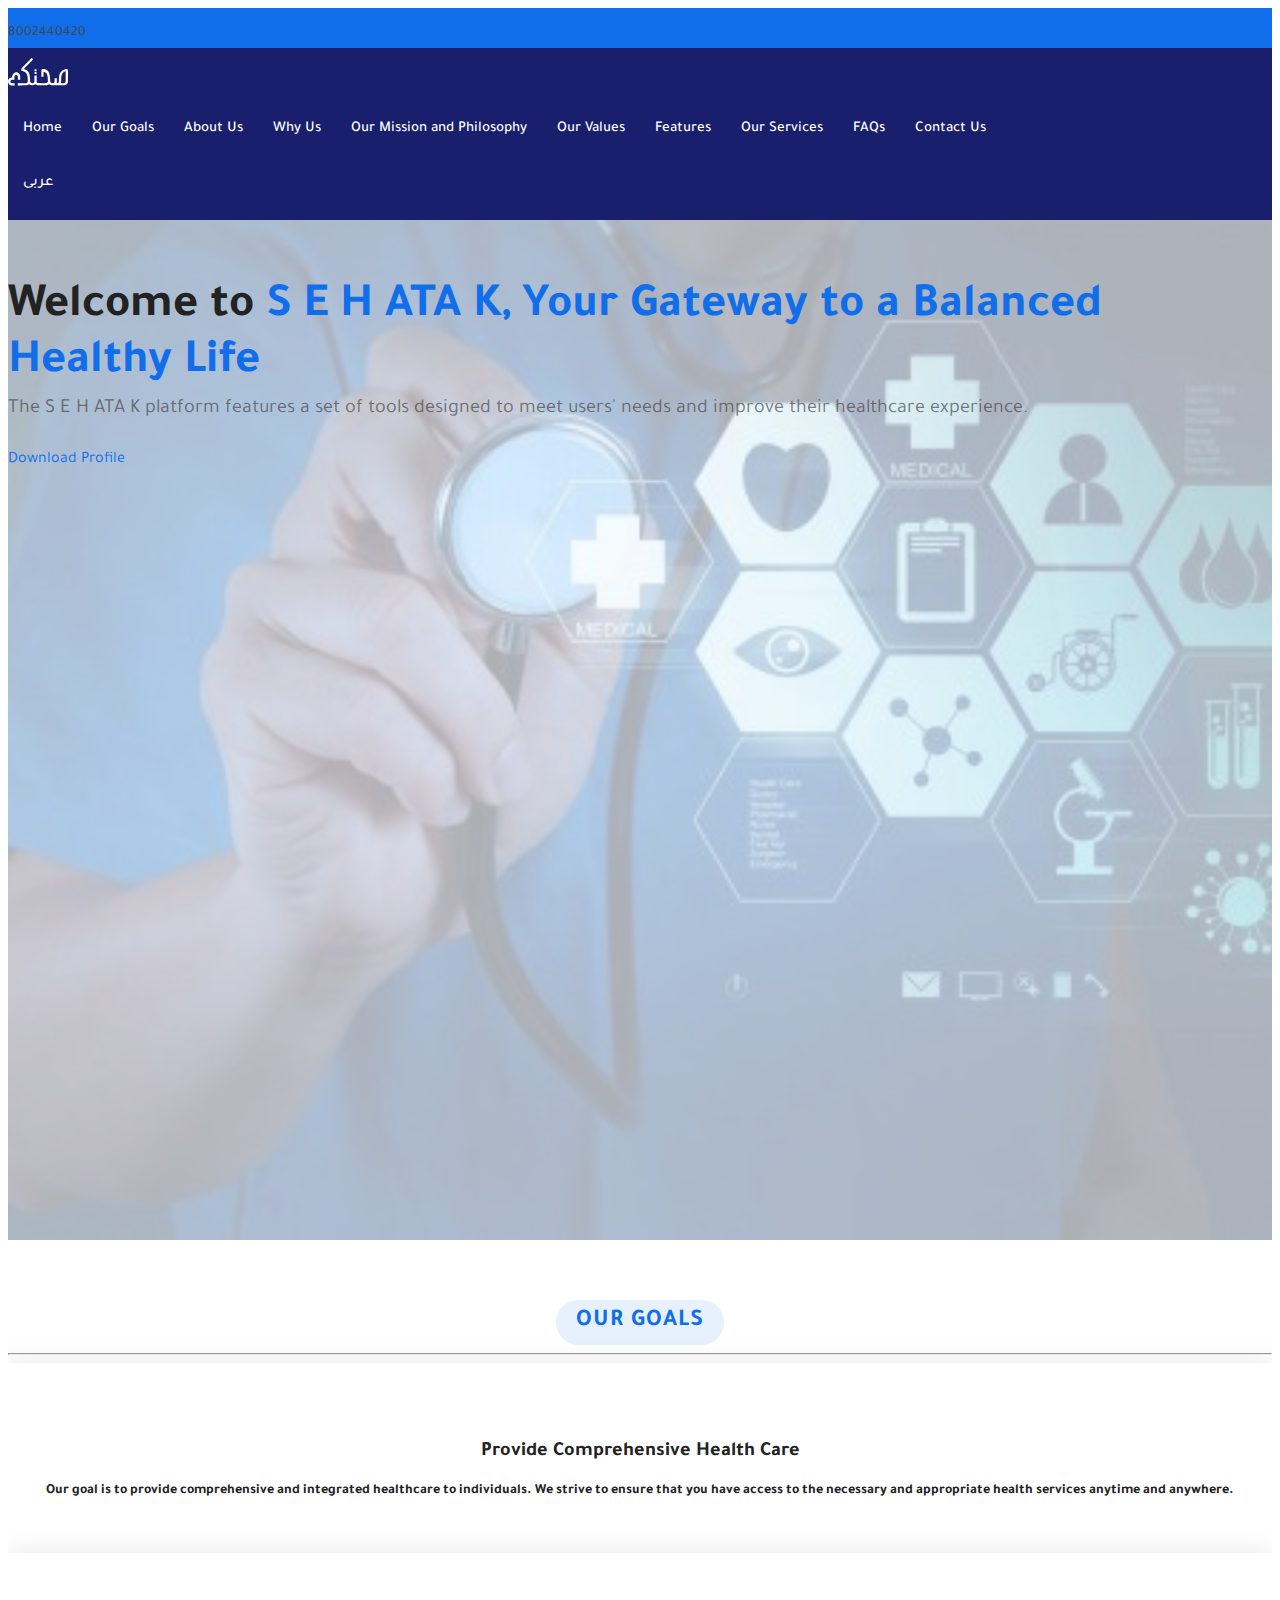
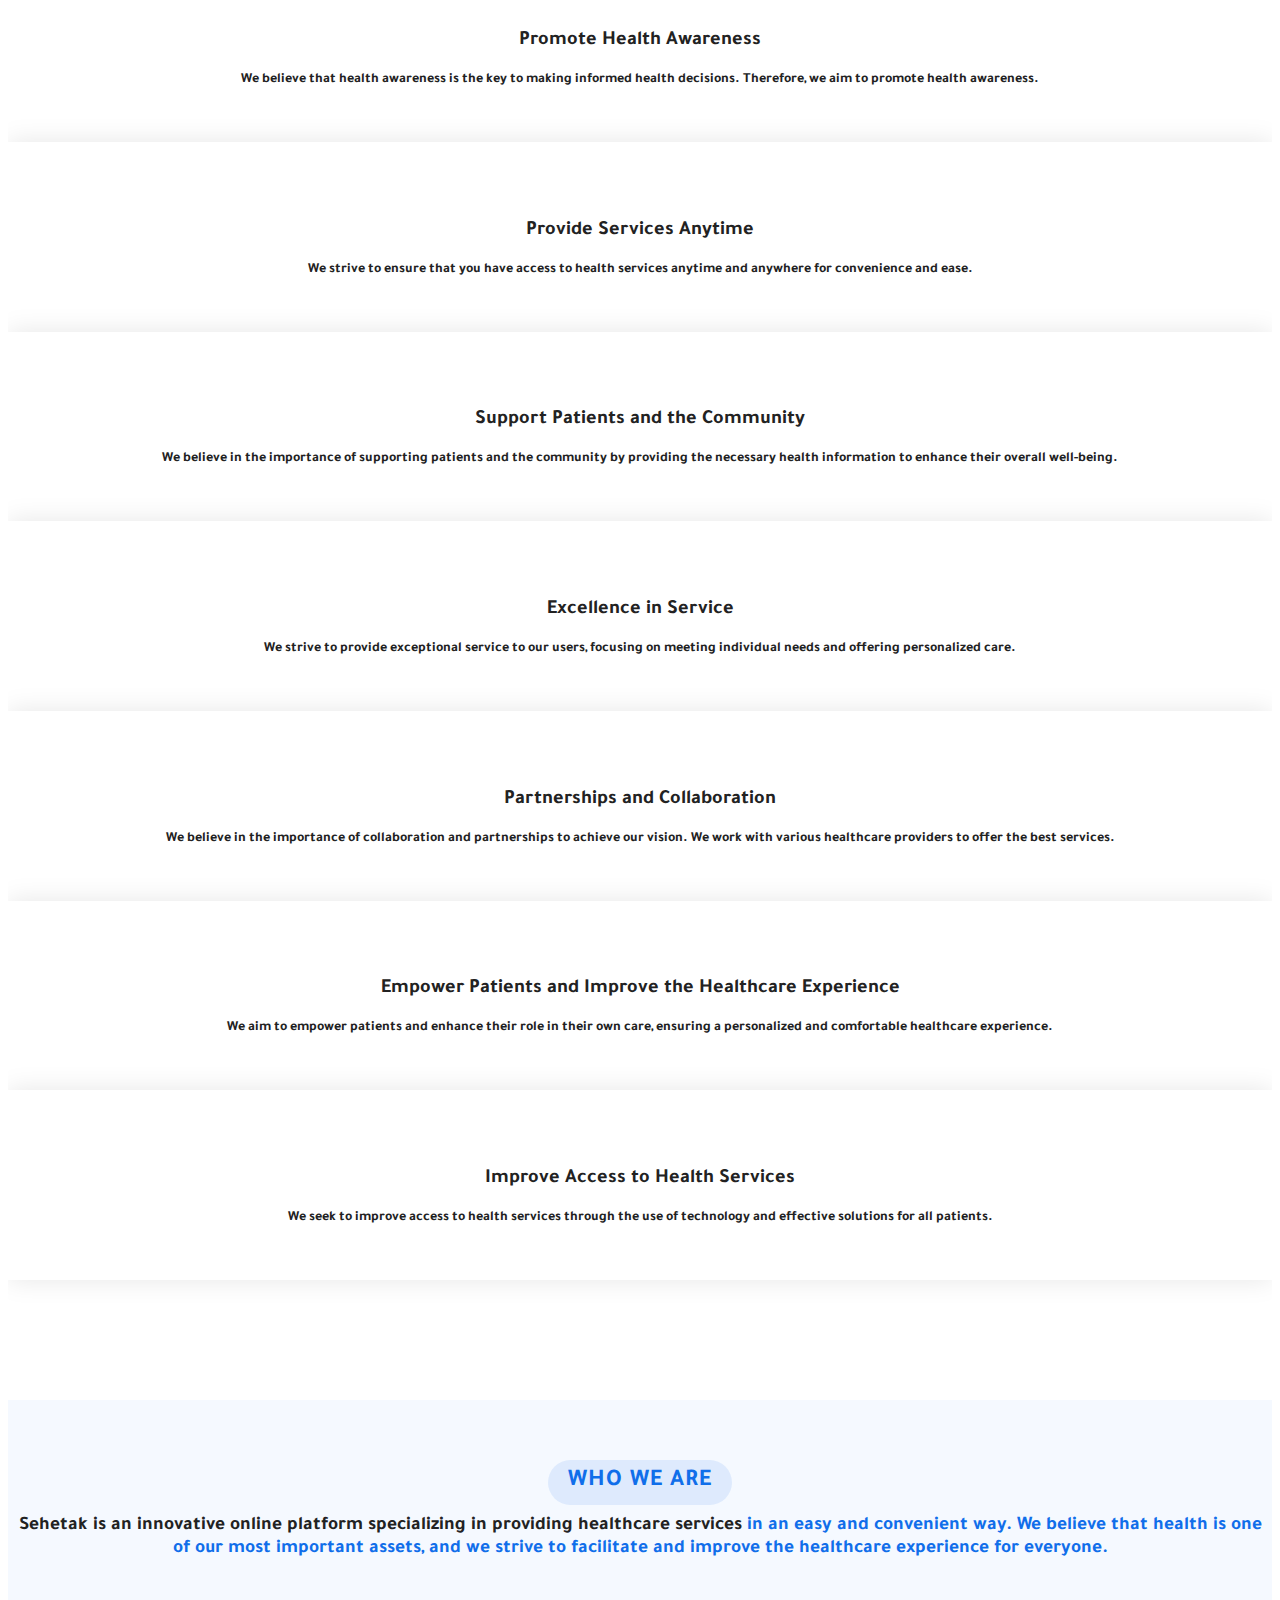
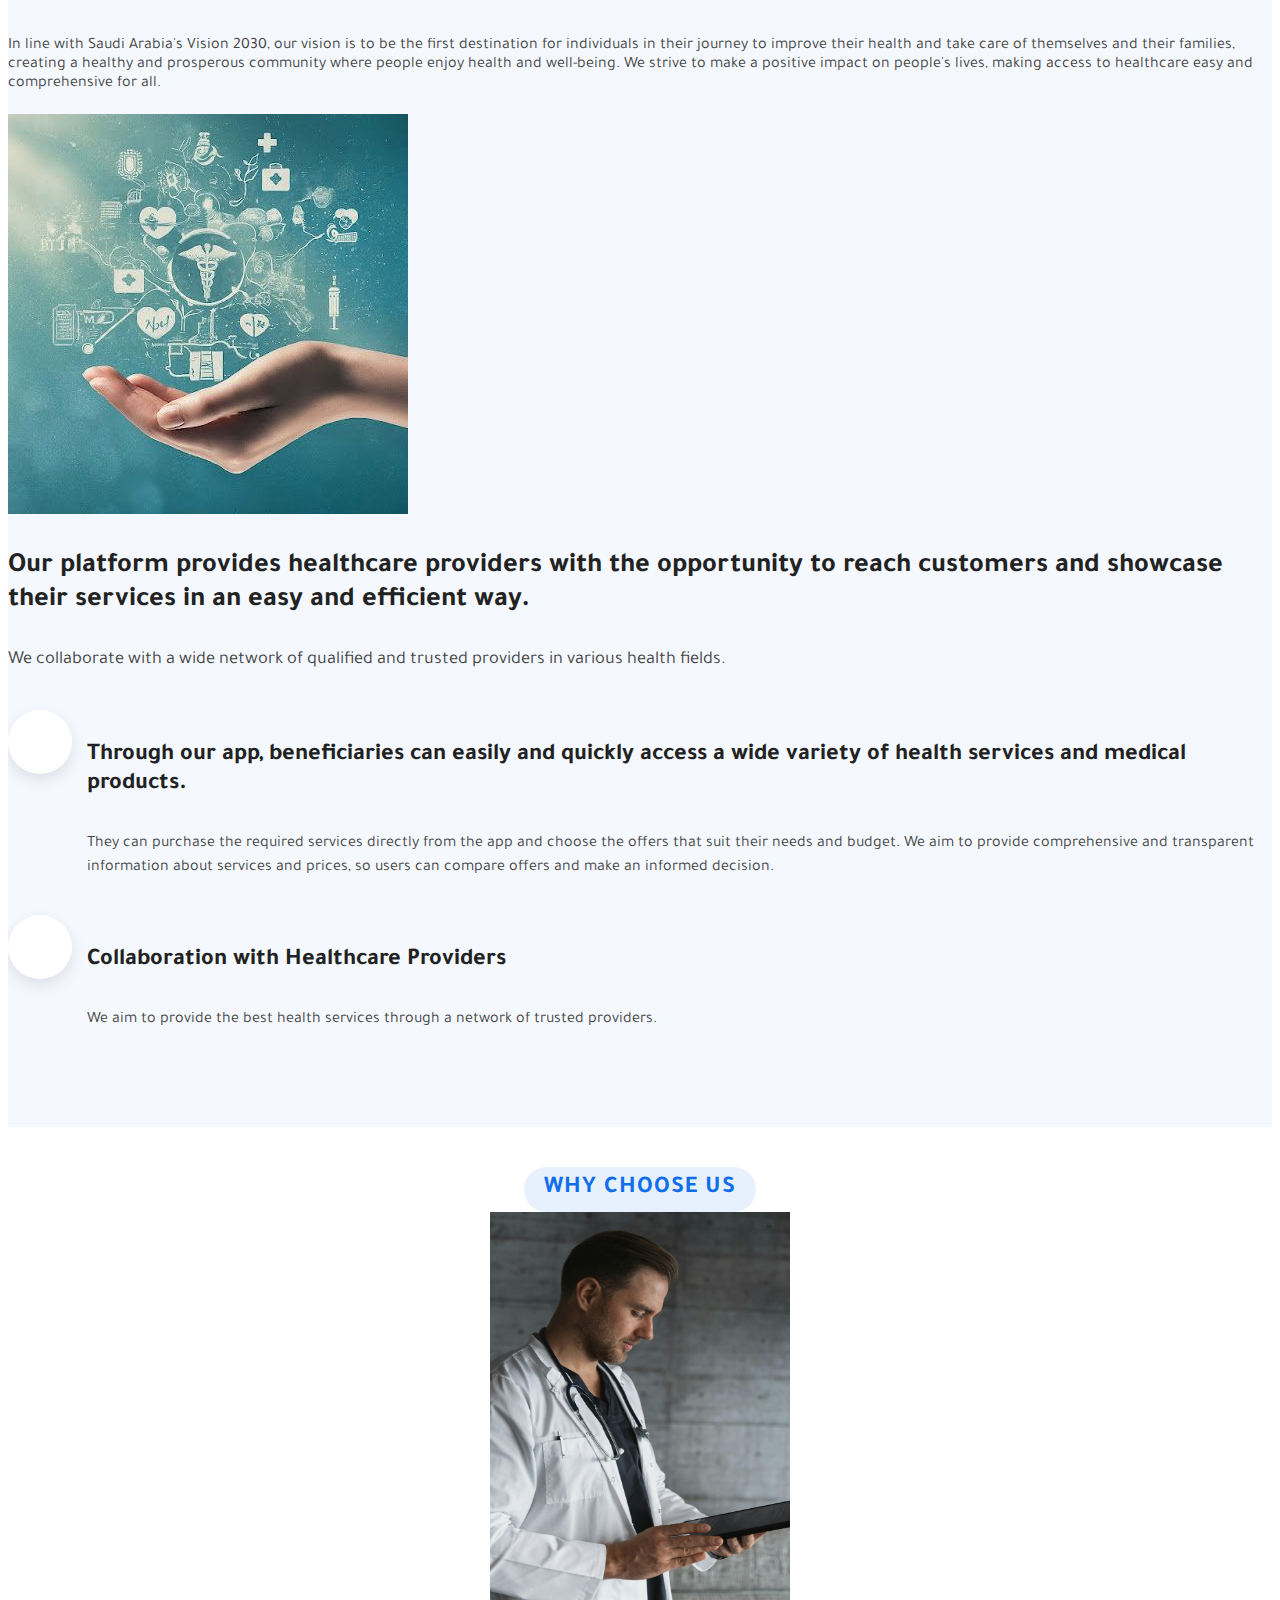
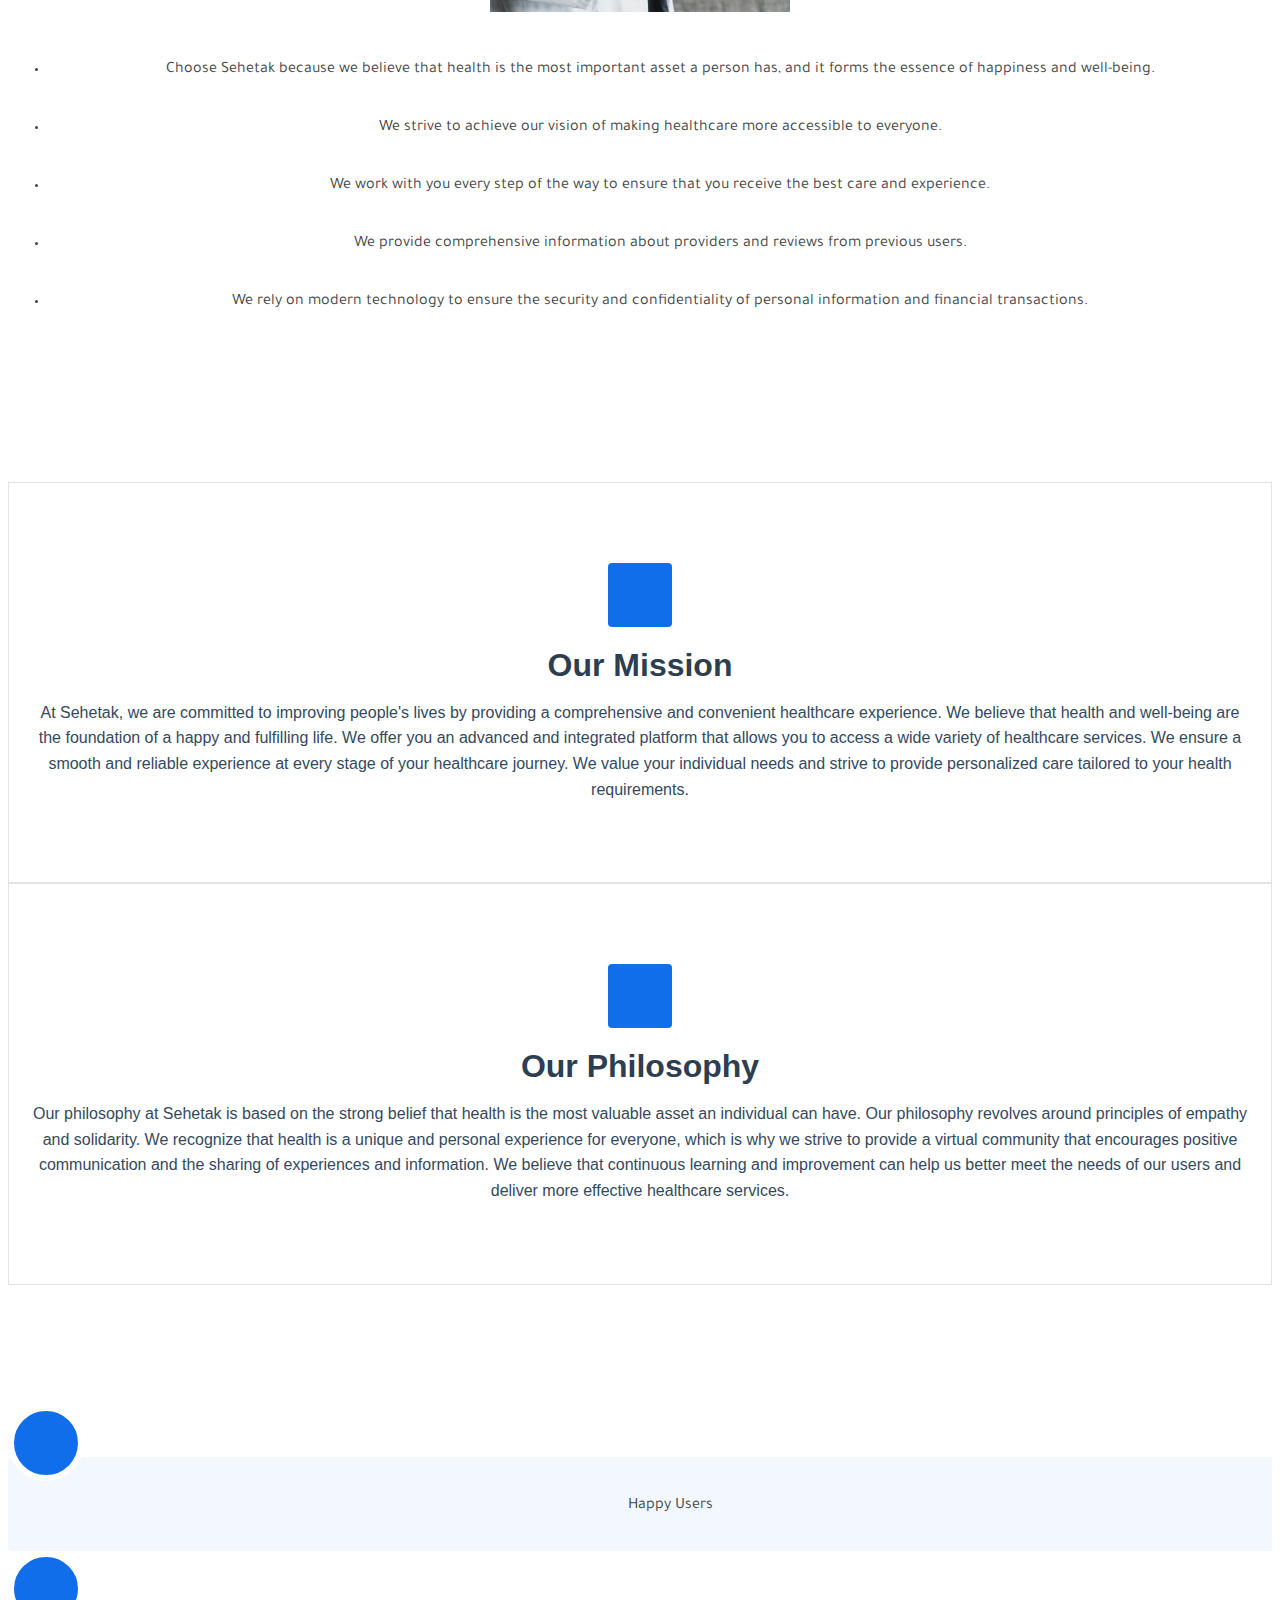
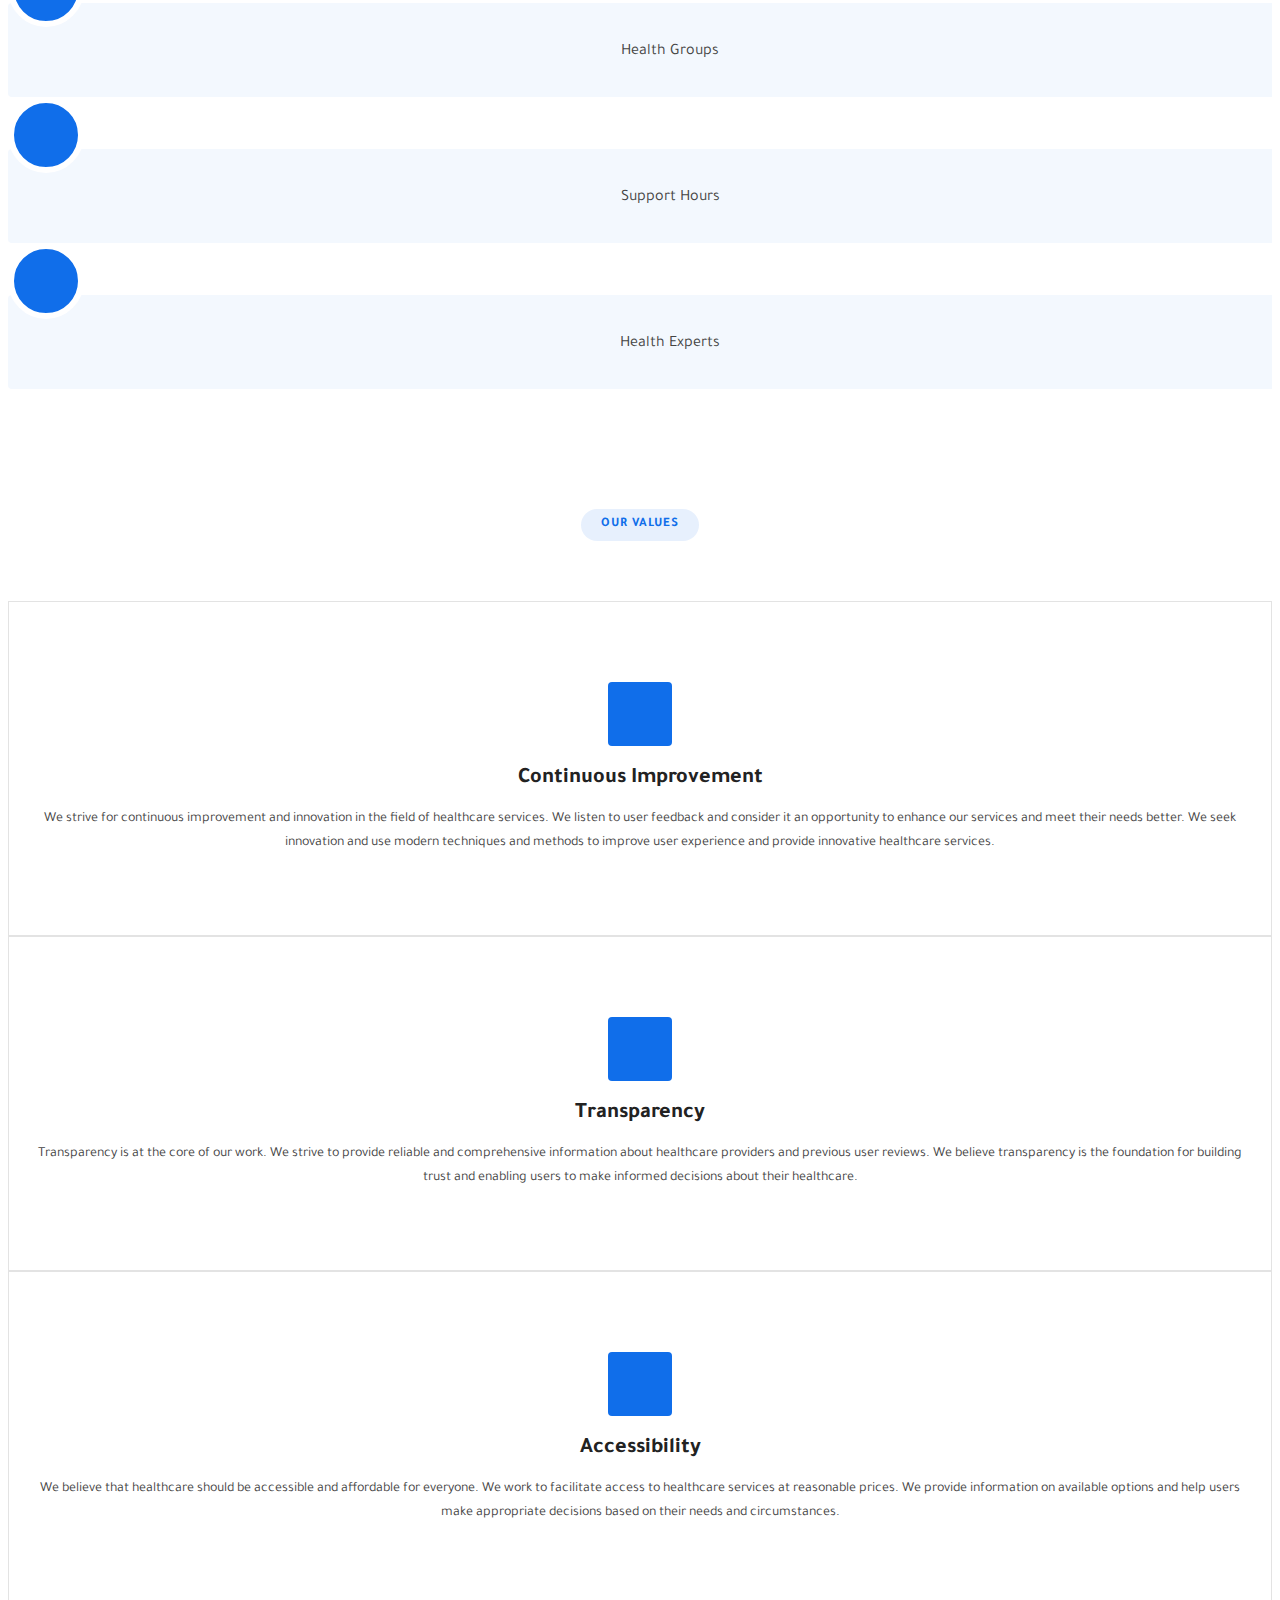
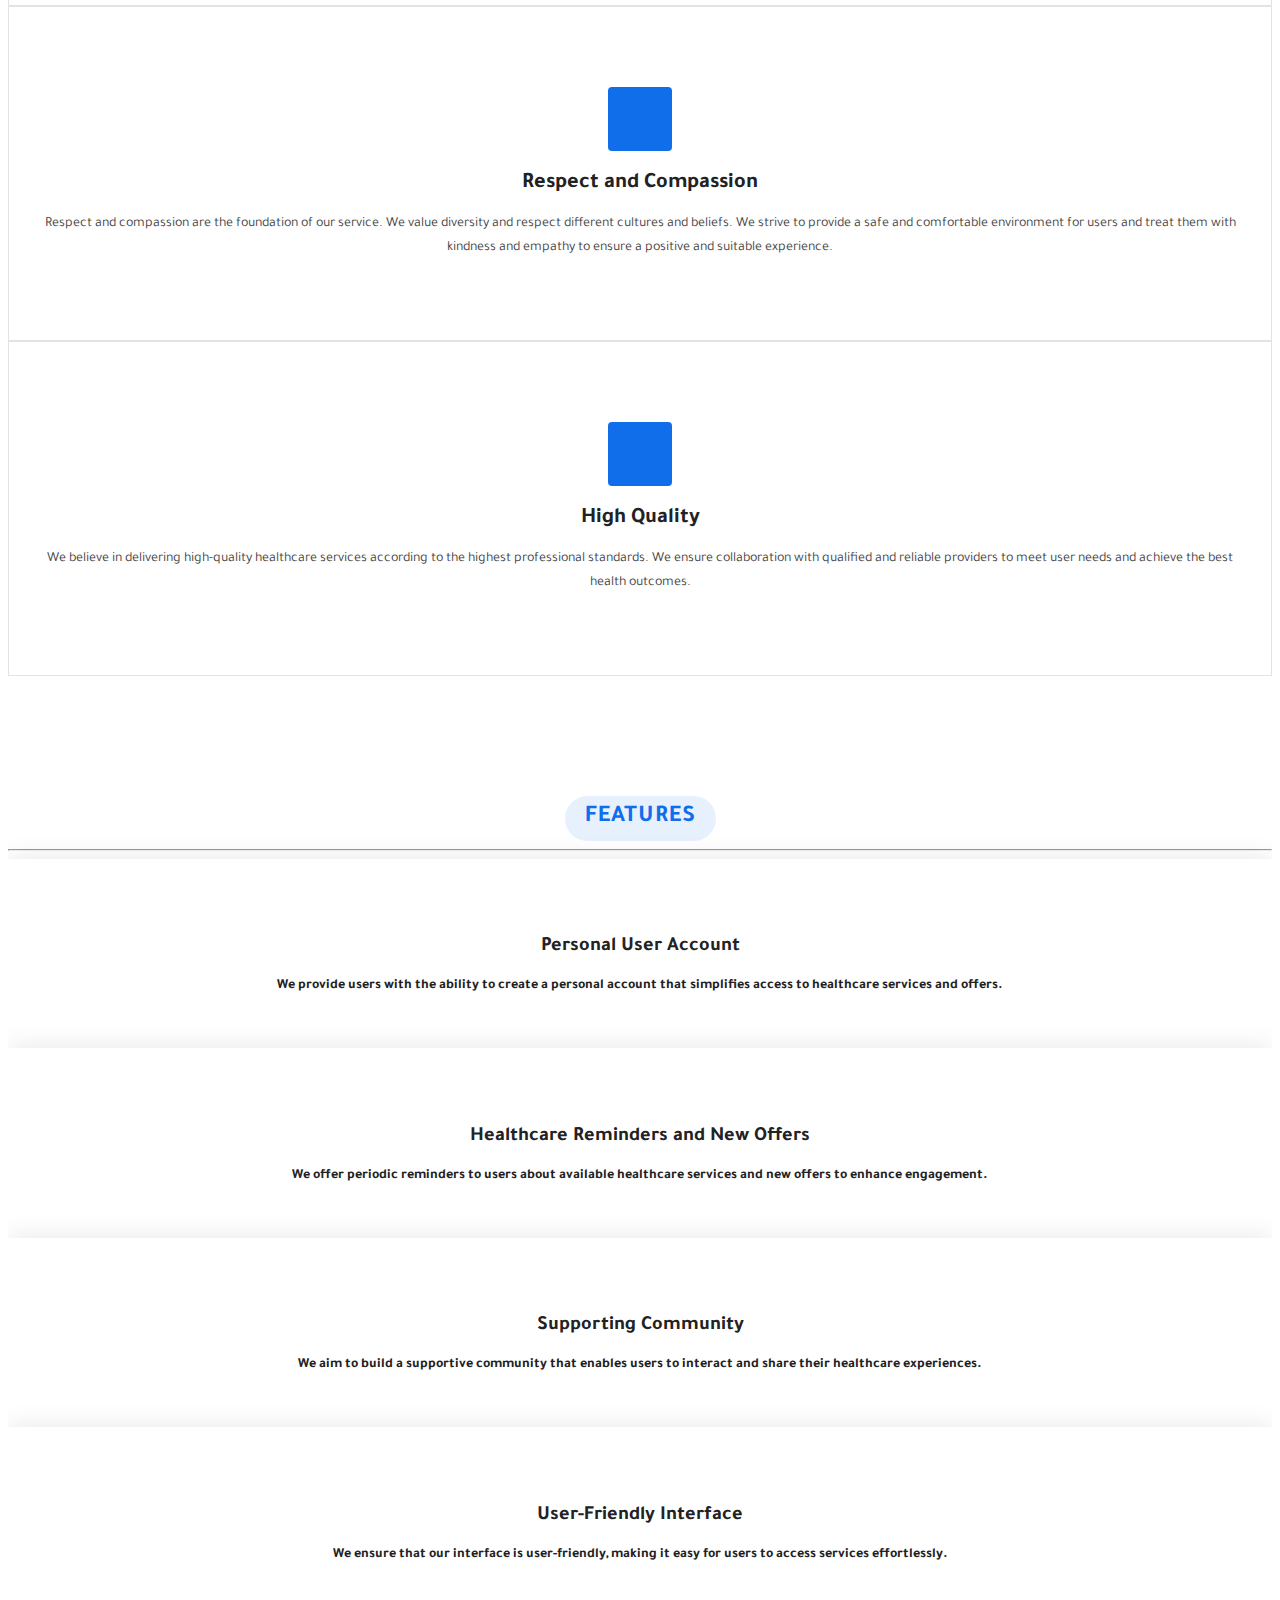
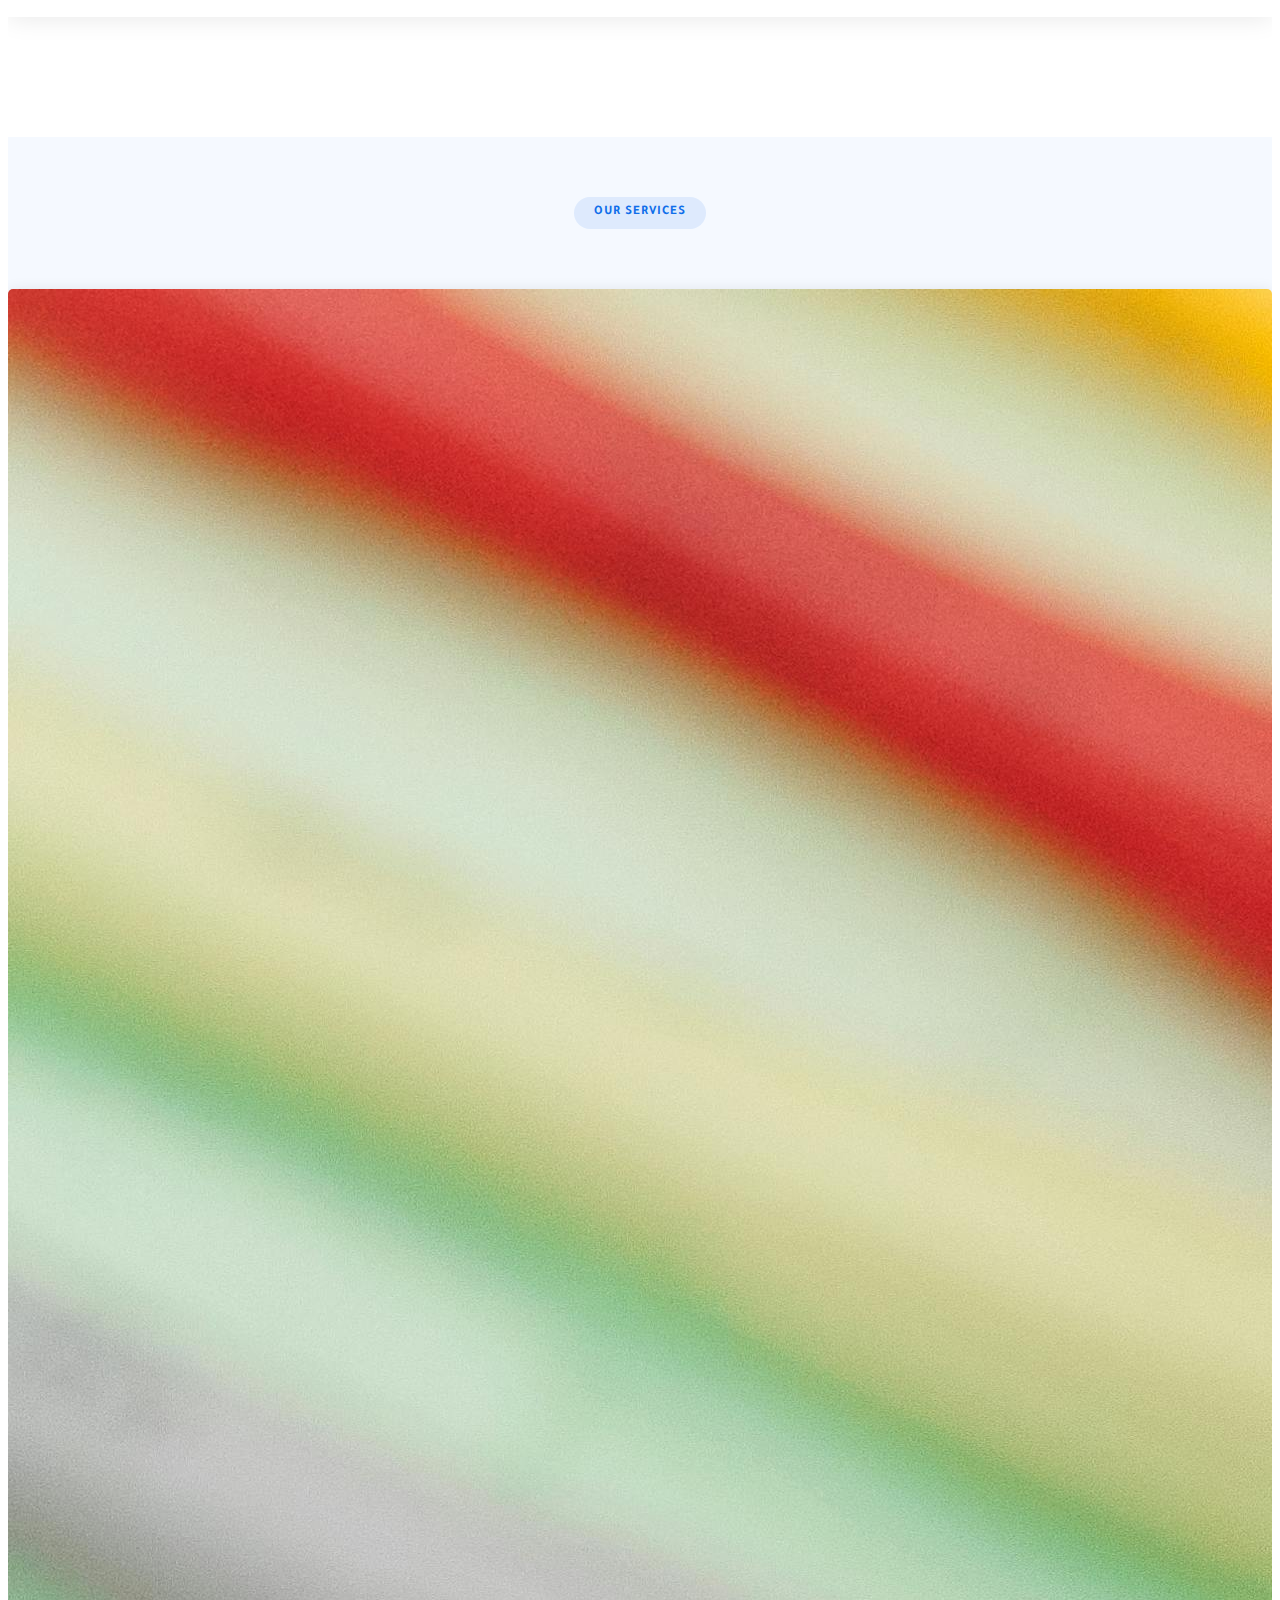
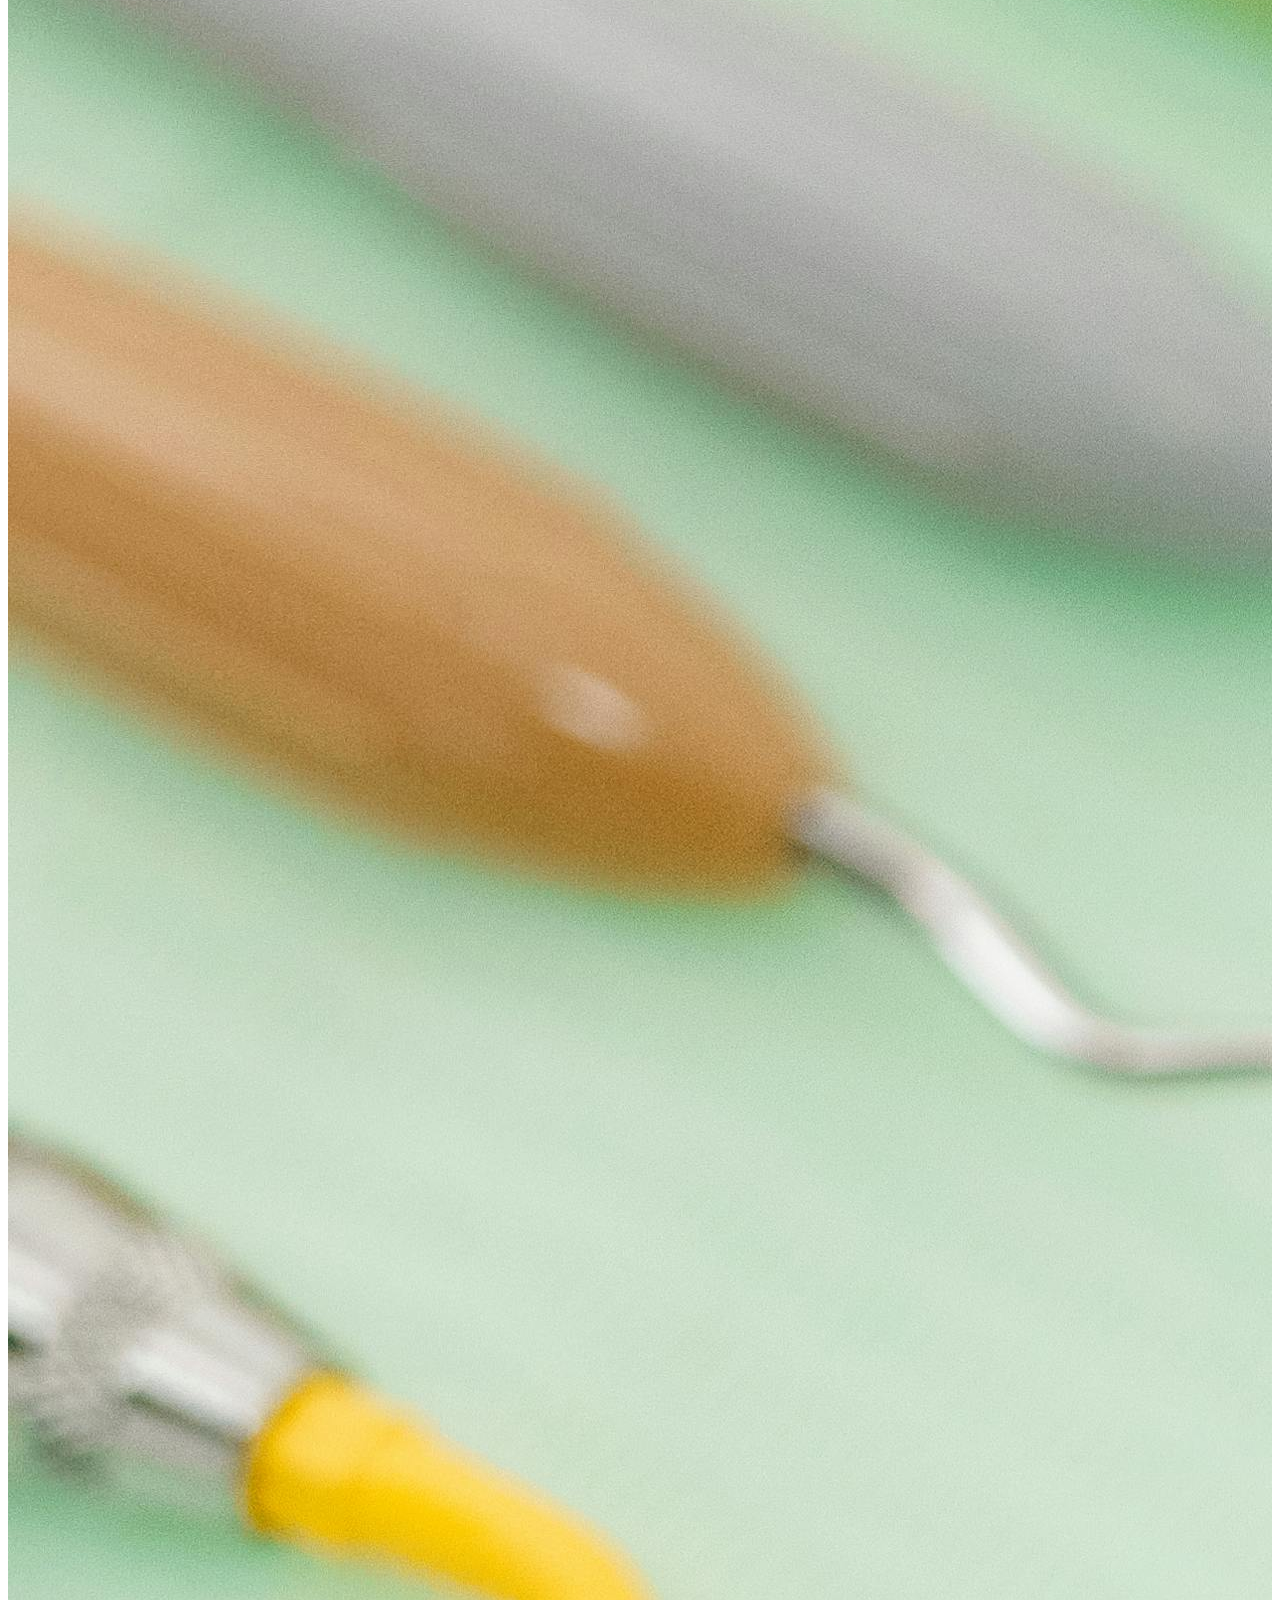
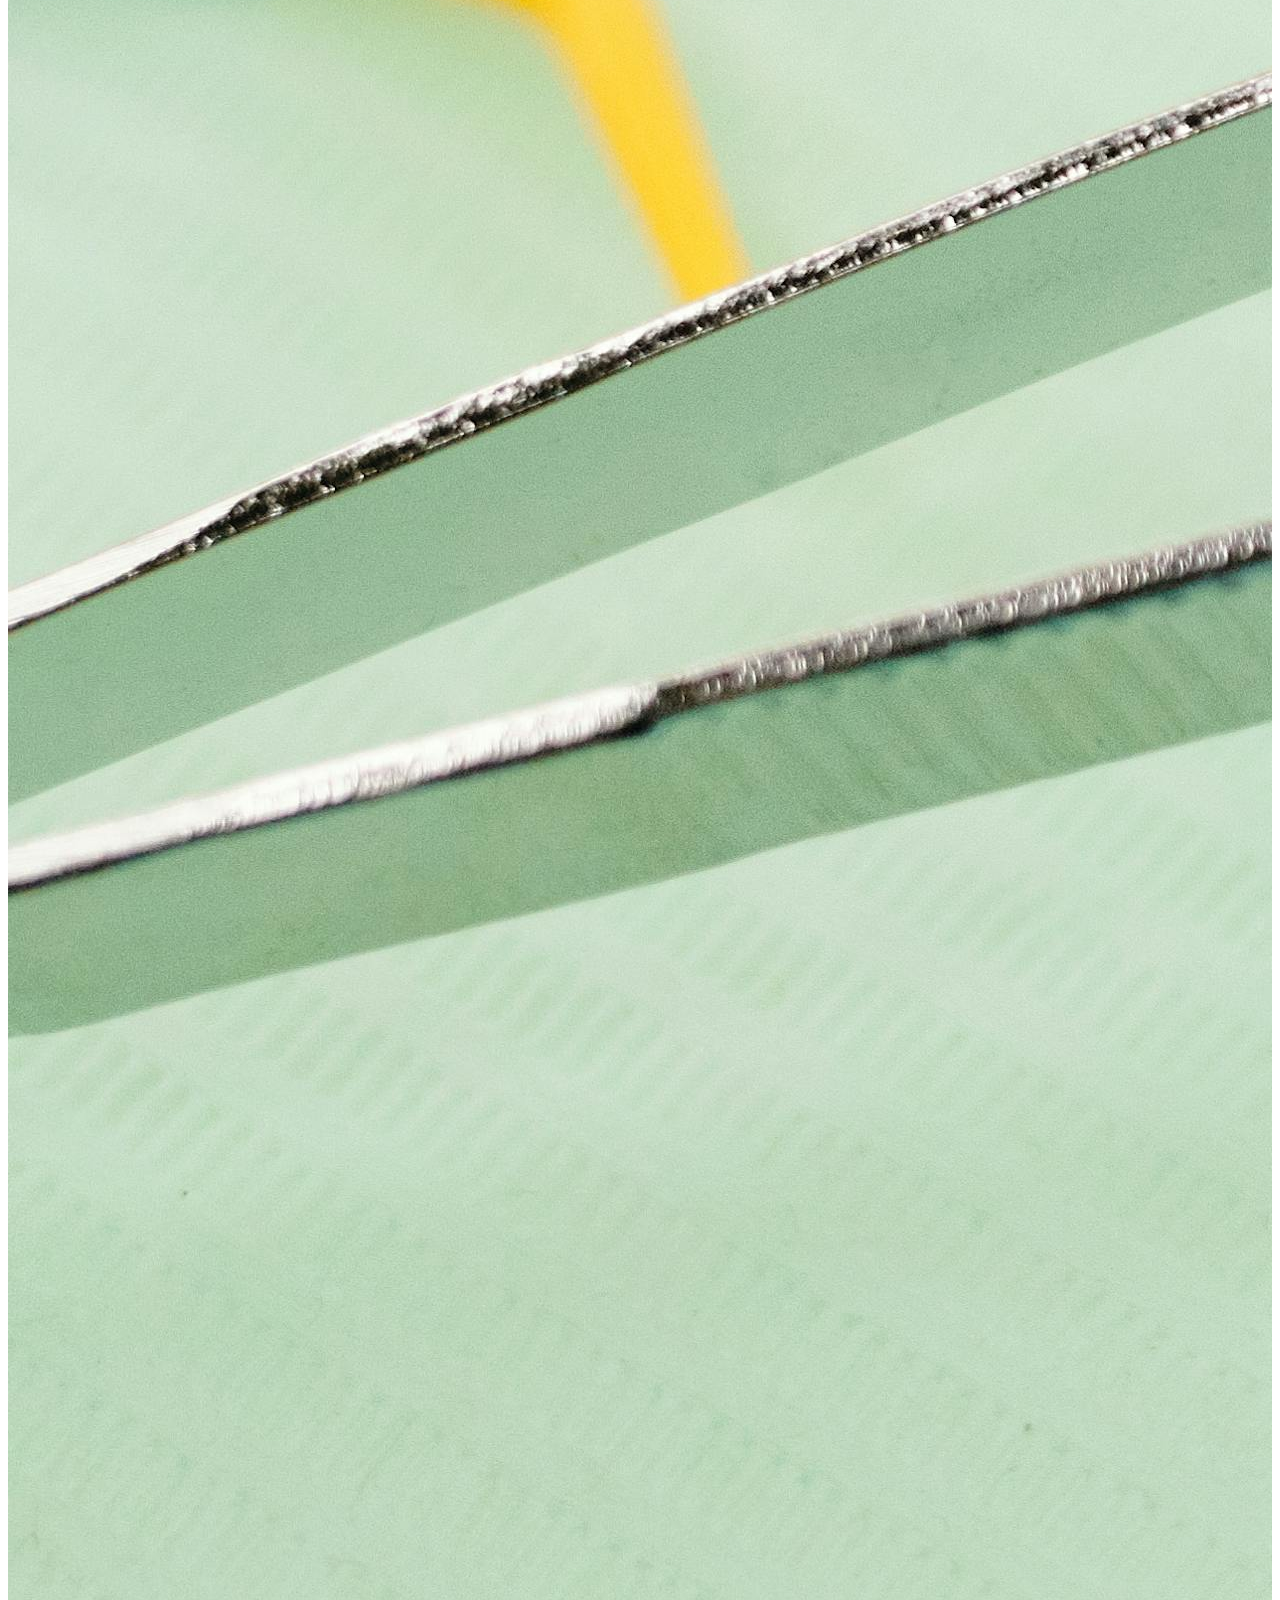
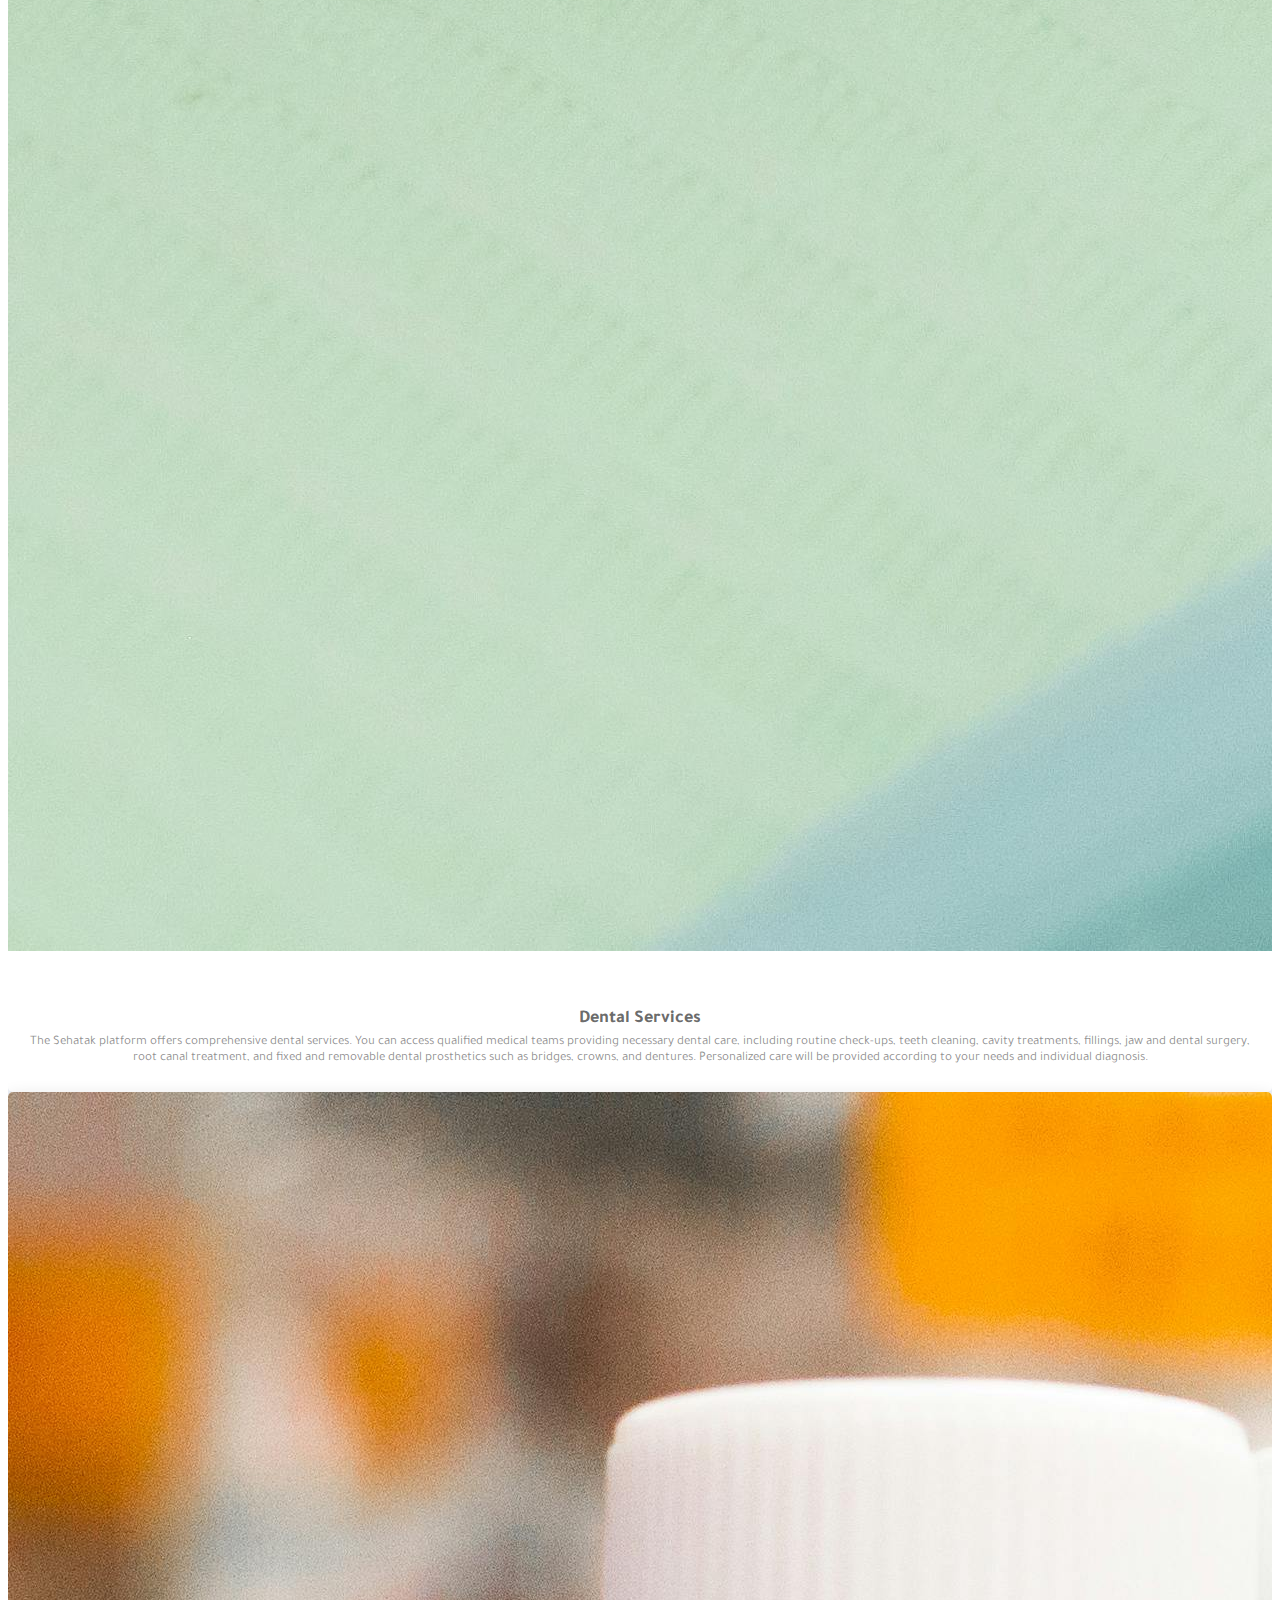
==== en.html @ bad1c636 "Add files via upload" ====
<!DOCTYPE html>
<html lang="ar" dir="rtl">
  <head>
    <meta charset="utf-8" />
    <meta content="width=device-width, initial-scale=1.0" name="viewport" />
    <title></title>
    <meta name="description" content />
    <meta name="keywords" content />

    <!-- Favicons -->
    <link href="faviconV2.png" rel="icon" />
    <link href="faviconV2.png" rel="apple-touch-icon" />

    <!-- Fonts -->
    <link rel="preconnect" href="https://fonts.googleapis.com" />
    <link rel="preconnect" href="https://fonts.gstatic.com" crossorigin />
    <link
      href="https://fonts.googleapis.com/css2?family=Tajawal:wght@200;300;400;500;700;800;900&display=swap"
      rel="stylesheet" />

    <!-- Vendor CSS Files -->
    <link
      href="assets/vendor/bootstrap/css/bootstrap.min.css"
      rel="stylesheet" />
    <link
      href="assets/vendor/bootstrap-icons/bootstrap-icons.css"
      rel="stylesheet" />
    <link href="assets/vendor/aos/aos.css" rel="stylesheet" />
    <link
      href="assets/vendor/glightbox/css/glightbox.min.css"
      rel="stylesheet" />
    <link href="assets/vendor/swiper/swiper-bundle.min.css" rel="stylesheet" />

    <!-- Main CSS File -->
    <link href="assets/css/main.css" rel="stylesheet" />
  </head>

  <body class="index-page" style="direction: ltr;">
    <header id="header" class="header sticky-top">
      <div class="topbar d-flex align-items-center">
        <div
          class="container d-flex justify-content-center justify-content-md-between">
          <div class="contact-info d-flex align-items-center">
            <div class="d-flex align-items-center justify-content-center ms-2 gap-1 text-light">
              <i class="bi bi-envelope d-flex align-items-center">
              </i>
              <a
              class="text-light mt-1"
              href="mailto:Info@sehatak.com.sa text-light">
              <!-- <span class="text-light" > -->

                Info@sehatak.com.sa
              <!-- </span> -->
            </a>
            </div>
            <div class="d-flex align-items-center ms-2 mt-1 gap-1 text-light">
              <i
                class="bi bi-phone">
              </i>

              <span>8002440420</span>
            </div>
          </div>
            <div class="social-links d-none d-md-flex align-items-center">
              <a
              href="https://x.com/Sehatak_Tohmna"
              class="twitter"
              target="_blank"><i class="bi bi-twitter-x"></i></a>
              <a
              href="https://www.tiktok.com/@sehatak_tohmna?is_from_webapp=1&sender_device=pc"
              class="tiktok"
              target="_blank"><i class="bi bi-tiktok"></i></a>
              <a
              href="https://www.instagram.com/sehatak_tohmna?utm_source=ig_web_button_share_sheet&igshid=ZDNlZDc0MzIxNw%3D%3D"
              class="instagram"
              target="_blank"><i class="bi bi-instagram"></i></a>
              <a
              href="https://www.linkedin.com/company/sehatak-tohmna/"
              class="linkedin"
              target="_blank"><i class="bi bi-linkedin"></i></a>
            </div>
        </div>
      </div>
      <!-- End Top Bar -->

      <div class="branding d-flex align-items-center">
        <div
          class="container position-relative d-flex align-items-center justify-content-between">
          <a href="index.html" class="logo d-flex align-items-center">
            <img src="Logo-1-1.svg" alt="Logo" class="logo-image" />
          </a>

          <div class="d-flex align-items-center gap-2">
            <nav id="navmenu" class="navmenu d-flex align-items-center">
              <ul>
                <li><a href="#hero" class="active">Home</a></li>
                <li><a href="#featured-services">Our Goals</a></li>
                <li><a href="#about">About Us</a></li>
                <li><a href="#about">Why Us</a></li>
                <li><a href="#mymsgs">Our Mission and Philosophy</a></li>
                <li><a href="#qymna">Our Values</a></li>
                <li><a href="#momyzat">Features</a></li>
                <li><a href="#team">Our Services</a></li>
                <li><a href="#faq">FAQs</a></li>
                <li><a href="#contact">Contact Us</a></li>
              </ul>
              <i class="mobile-nav-toggle d-xl-none bi bi-list text-light"></i>
              <a href="/" class="text-light">عربى</a>
            </nav>
          </div>
        </div>
      </div>
    </header>

    <main class="main">
      <!-- Hero Section -->
        <section id="hero" class="hero section light-background">
          <div class="container">
            <div class="row gy-4">
              <div
                class="col-lg-12 order-2 order-lg-1 d-flex align-items-center justify-content-center aos-init aos-animate"
                data-aos="zoom-out"
                style="height: 100vh">
                <div class="text-center">
                  <h1>
                    Welcome to <span>S E H ATA K, Your Gateway to a Balanced Healthy Life</span>
                  </h1>
                  <p class="mt-4">
                    The S E H ATA K platform features a set of tools designed to meet
                    users' needs and improve their healthcare experience.
                  </p>

                  <!-- Download Button -->
                  <a href="assets/files/profile.pdf" class="btn btn-primary mt-4" download>
                    Download Profile
                  </a>
                </div>
              </div>
            </div>
          </div>
        </section>


        <!-- Goals Section -->
        <section id="featured-services" class="featured-services section">
          <div class="container">
            <div class="row gy-4">
              <div class="container" data-aos="fade-up" data-aos-delay="100">
                <div class="container section-title row justify-content-center">
                  <h2 style="font-size: 1.5rem; font-weight: bold; text-align: center;">
                    Our Goals
                  </h2>
                  <hr />

                  <div class="row g-4 justify-content-center">
                    <!-- Existing Goals -->
                    <div class="col-xl-3 col-6">

                      <div class="service-item position-relative">
                        <div class="icon"><i class="bi bi-heart icon"></i></div>
                        <h4><a href="#" class="stretched-link">Provide Comprehensive Health Care</a></h4>
                        <p>
                          Our goal is to provide comprehensive and integrated healthcare to individuals. We strive to ensure that you have access to the necessary and appropriate health services anytime and anywhere.
                        </p>
                      </div>
                    </div>

                    <div class="col-xl-3 col-6">
                      <div class="service-item position-relative">
                        <div class="icon"><i class="bi bi-info-circle icon"></i></div>
                        <h4><a href="#" class="stretched-link">Promote Health Awareness</a></h4>
                        <p>
                          We believe that health awareness is the key to making informed health decisions. Therefore, we aim to promote health awareness.
                        </p>
                      </div>
                    </div>

                    <div class="col-xl-3 col-6">
                      <div class="service-item position-relative">
                        <div class="icon"><i class="bi bi-clock icon"></i></div>
                        <h4><a href="#" class="stretched-link">Provide Services Anytime</a></h4>
                        <p>
                          We strive to ensure that you have access to health services anytime and anywhere for convenience and ease.
                        </p>
                      </div>
                    </div>

                    <div class="col-xl-3 col-6">
                      <div class="service-item position-relative">
                        <div class="icon"><i class="bi bi-people icon"></i></div>
                        <h4><a href="#" class="stretched-link">Support Patients and the Community</a></h4>
                        <p>
                          We believe in the importance of supporting patients and the community by providing the necessary health information to enhance their overall well-being.
                        </p>
                      </div>
                    </div>

                    <!-- New Goals -->
                    <div class="col-xl-3 col-6">
                      <div class="service-item position-relative">
                        <div class="icon"><i class="bi bi-star icon"></i></div>
                        <h4><a href="#" class="stretched-link">Excellence in Service</a></h4>
                        <p>
                          We strive to provide exceptional service to our users, focusing on meeting individual needs and offering personalized care.
                        </p>
                      </div>
                    </div>

                    <div class="col-xl-3 col-6">
                      <div class="service-item position-relative">
                        <div class="icon"><i class="bi bi-people-fill icon"></i></div>
                        <h4><a href="#" class="stretched-link">Partnerships and Collaboration</a></h4>
                        <p>
                          We believe in the importance of collaboration and partnerships to achieve our vision. We work with various healthcare providers to offer the best services.
                        </p>
                      </div>
                    </div>

                    <div class="col-xl-3 col-6">
                      <div class="service-item position-relative">
                        <div class="icon"><i class="bi bi-person-fill icon"></i></div>
                        <h4><a href="#" class="stretched-link">Empower Patients and Improve the Healthcare Experience</a></h4>
                        <p>
                          We aim to empower patients and enhance their role in their own care, ensuring a personalized and comfortable healthcare experience.
                        </p>
                      </div>
                    </div>

                    <div class="col-xl-3 col-6">
                      <div class="service-item position-relative">
                        <div class="icon"><i class="bi bi-globe icon"></i></div>
                        <h4><a href="#" class="stretched-link">Improve Access to Health Services</a></h4>
                        <p>
                          We seek to improve access to health services through the use of technology and effective solutions for all patients.
                        </p>
                      </div>
                    </div>
                  </div>
                  <!-- End Service Items Row -->
                </div>
              </div>
            </div>
        </section>

        <!-- About Section -->
        <section id="about" class="about section light-background">
          <!-- Section Title -->
          <div class="container section-title" data-aos="fade-up">
            <h2 style="font-size: 1.5rem; font-weight: bold; text-align: center">
              Who We Are
            </h2>
            <p style="font-size: 1.2rem; text-align: center; margin-top: 10px">
              <span>Sehetak is an innovative online platform specializing in providing healthcare services</span>
              <span class="description-title" style="font-weight: 600">
                in an easy and convenient way. We believe that health is one of our most important assets, and we strive to facilitate and improve the healthcare experience for everyone.
              </span>
            </p>
          </div>
          <!-- End Section Title -->

          <!-- New Text at the Beginning -->
          <div class="container">
            <p>
              In line with Saudi Arabia's Vision 2030, our vision is to be the first destination for individuals in their journey to improve their health and take care of themselves and their families, creating a healthy and prosperous community where people enjoy health and well-being. We strive to make a positive impact on people's lives, making access to healthcare easy and comprehensive for all.
            </p>
          </div>
          <!-- About Section -->

          <div class="container" style="margin-top: 20px">
            <div class="row gy-3">
              <div class="col-lg-6" data-aos="fade-up" data-aos-delay="100">
                <img src="assets/img/about.jpg" class=" w-100" />
              </div>

              <div class="col-lg-6 d-flex flex-column justify-content-center" data-aos="fade-up" data-aos-delay="200">
                <div class="about-content ps-0 ps-lg-3">
                  <h3 style="font-size: 1.75rem; font-weight: bold">
                    Our platform provides healthcare providers with the opportunity to reach customers and showcase their services in an easy and efficient way.
                  </h3>
                  <p class="fst-italic" style="font-size: 1.15rem; line-height: 1.6">
                    We collaborate with a wide network of qualified and trusted providers in various health fields.
                  </p>
                  <ul>
                    <li class="d-flex gap-2">
                      <i class="bi bi-diagram-3"></i>
                      <div>
                        <h4 style="font-size: 1.5rem; font-weight: bold">
                          Through our app, beneficiaries can easily and quickly access a wide variety of health services and medical products.
                        </h4>
                        <p style="font-size: 1rem; line-height: 1.5">
                          They can purchase the required services directly from the app and choose the offers that suit their needs and budget. We aim to provide comprehensive and transparent information about services and prices, so users can compare offers and make an informed decision.
                        </p>
                      </div>
                    </li>
                    <li class="d-flex gap-2">
                      <i class="bi bi-fullscreen-exit"></i>
                      <div>
                        <h4 style="font-size: 1.5rem; font-weight: bold">
                          Collaboration with Healthcare Providers
                        </h4>
                        <p style="font-size: 1rem; line-height: 1.5">
                          We aim to provide the best health services through a network of trusted providers.
                        </p>
                      </div>
                    </li>
                  </ul>

                  <!-- New Points Section -->
                </div>
              </div>
            </div>
          </div>
        </section>

        <section id="why-us" style="margin-top: 20px; padding: 20px 0;">
        <div class="container">

        <div class="container section-title row aos-init aos-animate justify-content-center">
          <h2
            style="
          font-size: 1.5rem;
          font-weight: bold;
          text-align: center;
        ">
         Why Choose Us
          </h2>
          <div class=" d-md-flex flex-row-reverse justify-content-between mt-5 gap-4" data-aos="fade-up" data-aos-delay="100">
            <div class="mb-4">
                <img src="assets/img/why-us.jpg" class="object-fit"  width="300" height="400"/>
            </div>
            <ul class="list-unstyled ms-auto mt-4">
              <li class="d-flex align-items-center" style="gap: 15px;">
                <i class="bi bi-heart-fill" style="color: #007bff; font-size: 3rem;"></i>
                <span class=" mb-2">Choose Sehetak because we believe that health is the most important asset a person has, and it forms the essence of happiness and well-being.</span>
              </li>
              <li class="d-flex align-items-center" style="gap: 15px;">
                <i class="bi bi-check-circle" style="color: #28a745; font-size: 3rem;"></i>
                <span class=" mb-2">We strive to achieve our vision of making healthcare more accessible to everyone.</span>
              </li>
              <li class="d-flex align-items-center" style="gap: 15px;">
                <i class="bi bi-star" style="color: #ffc107; font-size: 3rem;"></i>
                <span class=" mb-2">We work with you every step of the way to ensure that you receive the best care and experience.</span>
              </li>
              <li class="d-flex align-items-center" style="gap: 15px;">
                <i class="bi bi-info-circle" style="color: #17a2b8; font-size: 3rem;"></i>
                <span class=" mb-2">We provide comprehensive information about providers and reviews from previous users.</span>
              </li>
              <li class="d-flex align-items-center" style="gap: 15px;">
                <i class="bi bi-lock-fill" style="color: #dc3545; font-size: 3rem;"></i>
                <span>We rely on modern technology to ensure the security and confidentiality of personal information and financial transactions.</span>
              </li>
            </ul>
          </div>
          </div>
          </div>
        </section>


        <!-- Our Ambition Section -->
        <section id="mymsgs" class="services section">
          <div class="container">
            <div class="row gy-4">
              <!-- Our Mission -->
              <div class="col-lg-6 col-md-6" data-aos="fade-up" data-aos-delay="600">
                <div class="service-item position-relative">
                  <div class="icon">
                    <i class="bi bi-chat-square-text"></i>
                  </div>
                  <a href="#" class="stretched-link">
                    <h3
                      style="
                      font-family: 'Arial', sans-serif;
                      font-size: 2rem;
                      font-weight: bold;
                      color: #2c3e50;
                      margin-bottom: 0;
                    ">
                      Our Mission
                    </h3>
                  </a>
                  <p
                    style="
                    font-family: 'Arial', sans-serif;
                    font-size: 1rem;
                    line-height: 1.6;
                    color: #34495e;
                  ">
                    At Sehetak, we are committed to improving people's lives by providing a comprehensive and convenient healthcare experience. We believe that health and well-being are the foundation of a happy and fulfilling life. We offer you an advanced and integrated platform that allows you to access a wide variety of healthcare services. We ensure a smooth and reliable experience at every stage of your healthcare journey. We value your individual needs and strive to provide personalized care tailored to your health requirements.
                  </p>
                  <a href="#" class="stretched-link"></a>
                </div>
              </div>
              <!-- End Service Item -->

              <!-- Our Philosophy -->
              <div class="col-lg-6 col-md-6" data-aos="fade-up" data-aos-delay="700">
                <div class="service-item position-relative">
                  <div class="icon">
                    <i class="bi bi-chat-square-text"></i>
                  </div>
                  <a href="#" class="stretched-link">
                    <h3
                      style="
                      font-family: 'Arial', sans-serif;
                      font-size: 2rem;
                      font-weight: bold;
                      color: #2c3e50;
                      margin-top: 20px;
                    ">
                      Our Philosophy
                    </h3>
                  </a>
                  <p
                    style="
                    font-family: 'Arial', sans-serif;
                    font-size: 1rem;
                    line-height: 1.6;
                    color: #34495e;
                  ">
                    Our philosophy at Sehetak is based on the strong belief that health is the most valuable asset an individual can have. Our philosophy revolves around principles of empathy and solidarity. We recognize that health is a unique and personal experience for everyone, which is why we strive to provide a virtual community that encourages positive communication and the sharing of experiences and information. We believe that continuous learning and improvement can help us better meet the needs of our users and deliver more effective healthcare services.
                  </p>
                  <a href="#" class="stretched-link"></a>
                </div>
              </div>
              <!-- End Service Item -->
            </div>
          </div>
        </section>

        <!-- Stats Section -->
        <section id="stats" class="stats section">
          <div class="container" data-aos="fade-up" data-aos-delay="100">
            <div class="row gy-4">
              <div class="col-lg-3 col-md-6 d-flex flex-column align-items-center">
                <i class="bi bi-emoji-smile"></i>
                <div class="stats-item">
                  <span
                    data-purecounter-start="0"
                    data-purecounter-end="1000"
                    data-purecounter-duration="1"
                    class="purecounter"></span>
                  <p>Happy Users</p>
                </div>
              </div>
              <!-- End Stats Item -->

              <div class="col-lg-3 col-md-6 d-flex flex-column align-items-center">
                <i class="bi bi-heart"></i>
                <div class="stats-item">
                  <span
                    data-purecounter-start="0"
                    data-purecounter-end="150"
                    data-purecounter-duration="1"
                    class="purecounter"></span>
                  <p>Health Groups</p>
                </div>
              </div>
              <!-- End Stats Item -->

              <div class="col-lg-3 col-md-6 d-flex flex-column align-items-center">
                <i class="bi bi-clock"></i>
                <div class="stats-item">
                  <span
                    data-purecounter-start="0"
                    data-purecounter-end="5000"
                    data-purecounter-duration="1"
                    class="purecounter"></span>
                  <p>Support Hours</p>
                </div>
              </div>
              <!-- End Stats Item -->

              <div class="col-lg-3 col-md-6 d-flex flex-column align-items-center">
                <i class="bi bi-person"></i>
                <div class="stats-item">
                  <span
                    data-purecounter-start="0"
                    data-purecounter-end="20"
                    data-purecounter-duration="1"
                    class="purecounter"></span>
                  <p>Health Experts</p>
                </div>
              </div>
              <!-- End Stats Item -->
            </div>
          </div>
        </section>


        <!-- Our Values Section -->
        <section id="qymna" class="services section">
          <!-- Section Title -->
          <div class="container section-title" data-aos="fade-up">
            <h2>Our Values</h2>
          </div>
          <!-- End Section Title -->

          <div class="container">
            <div class="row gy-4">
              <!-- Continuous Improvement -->
              <div class="col-lg-4 col-md-6" data-aos="fade-up" data-aos-delay="100">
                <div class="service-item position-relative">
                  <div class="icon">
                    <i class="bi bi-activity"></i>
                  </div>
                  <a href="#" class="stretched-link">
                    <h3>Continuous Improvement</h3>
                  </a>
                  <p>
                    We strive for continuous improvement and innovation in the field of healthcare services. We listen to user feedback and consider it an opportunity to enhance our services and meet their needs better. We seek innovation and use modern techniques and methods to improve user experience and provide innovative healthcare services.
                  </p>
                </div>
              </div>
              <!-- End Service Item -->

              <!-- Transparency -->
              <div class="col-lg-4 col-md-6" data-aos="fade-up" data-aos-delay="200">
                <div class="service-item position-relative">
                  <div class="icon">
                    <i class="bi bi-broadcast"></i>
                  </div>
                  <a href="#" class="stretched-link">
                    <h3>Transparency</h3>
                  </a>
                  <p>
                    Transparency is at the core of our work. We strive to provide reliable and comprehensive information about healthcare providers and previous user reviews. We believe transparency is the foundation for building trust and enabling users to make informed decisions about their healthcare.
                  </p>
                </div>
              </div>
              <!-- End Service Item -->

              <!-- Accessibility -->
              <div class="col-lg-4 col-md-6" data-aos="fade-up" data-aos-delay="300">
                <div class="service-item position-relative">
                  <div class="icon">
                    <i class="bi bi-easel"></i>
                  </div>
                  <a href="#" class="stretched-link">
                    <h3>Accessibility</h3>
                  </a>
                  <p>
                    We believe that healthcare should be accessible and affordable for everyone. We work to facilitate access to healthcare services at reasonable prices. We provide information on available options and help users make appropriate decisions based on their needs and circumstances.
                  </p>
                </div>
              </div>
              <!-- End Service Item -->

              <!-- Respect and Compassion -->
              <div class="col-lg-4 col-md-6" data-aos="fade-up" data-aos-delay="400">
                <div class="service-item position-relative">
                  <div class="icon">
                    <i class="bi bi-bounding-box-circles"></i>
                  </div>
                  <a href="#" class="stretched-link">
                    <h3>Respect and Compassion</h3>
                  </a>
                  <p>
                    Respect and compassion are the foundation of our service. We value diversity and respect different cultures and beliefs. We strive to provide a safe and comfortable environment for users and treat them with kindness and empathy to ensure a positive and suitable experience.
                  </p>
                </div>
              </div>
              <!-- End Service Item -->

              <!-- High Quality -->
              <div class="col-lg-4 col-md-6" data-aos="fade-up" data-aos-delay="500">
                <div class="service-item position-relative">
                  <div class="icon">
                    <i class="bi bi-calendar4-week"></i>
                  </div>
                  <a href="#" class="stretched-link">
                    <h3>High Quality</h3>
                  </a>
                  <p>
                    We believe in delivering high-quality healthcare services according to the highest professional standards. We ensure collaboration with qualified and reliable providers to meet user needs and achieve the best health outcomes.
                  </p>
                </div>
              </div>
              <!-- End Service Item -->
            </div>
          </div>
        </section>

        <!-- Features Section -->
        <section id="momyzat" class="featured-services section">
          <div class="container">
            <div class="row gy-4">
              <div class="container" data-aos="fade-up" data-aos-delay="100">
                <div class="container section-title row aos-init aos-animate justify-content-center">
                  <h2
                    style="
                    font-size: 1.5rem;
                    font-weight: bold;
                    text-align: center;
                  ">
                    Features
                  </h2>
                  <hr />

                  <div class="row g-4">
                    <!-- Added 'g-4' class to introduce gap between items -->

                    <!-- Feature Item 1 -->
                    <div class="col-xl-3 col-md-6">
                      <div class="service-item position-relative">
                        <div class="icon">
                          <i class="bi bi-person-circle icon"></i>
                        </div>
                        <h4>
                          <a href="#" class="stretched-link">Personal User Account</a>
                        </h4>
                        <p>
                          We provide users with the ability to create a personal account that simplifies access to healthcare services and offers.
                        </p>
                      </div>
                    </div>
                    <!-- End Feature Item -->

                    <!-- Feature Item 2 -->
                    <div class="col-xl-3 col-md-6">
                      <div class="service-item position-relative">
                        <div class="icon"><i class="bi bi-bell icon"></i></div>
                        <h4>
                          <a href="#" class="stretched-link">Healthcare Reminders and New Offers</a>
                        </h4>
                        <p>
                          We offer periodic reminders to users about available healthcare services and new offers to enhance engagement.
                        </p>
                      </div>
                    </div>
                    <!-- End Feature Item -->

                    <!-- Feature Item 3 -->
                    <div class="col-xl-3 col-md-6">
                      <div class="service-item position-relative">
                        <div class="icon"><i class="bi bi-chat-dots icon"></i></div>
                        <h4>
                          <a href="#" class="stretched-link">Supporting Community</a>
                        </h4>
                        <p>
                          We aim to build a supportive community that enables users to interact and share their healthcare experiences.
                        </p>
                      </div>
                    </div>
                    <!-- End Feature Item -->

                    <!-- Feature Item 4 -->
                    <div class="col-xl-3 col-md-6">
                      <div class="service-item position-relative">
                        <div class="icon"><i class="bi bi-laptop icon"></i></div>
                        <h4>
                          <a href="#" class="stretched-link">User-Friendly Interface</a>
                        </h4>
                        <p>
                          We ensure that our interface is user-friendly, making it easy for users to access services effortlessly.
                        </p>
                      </div>
                    </div>
                    <!-- End Feature Item -->
                  </div>
                </div>
              </div>
            </div>
          </div>
        </section>


        <!-- Team Section -->
        <section id="team" class="team section light-background">
          <!-- Section Title -->
          <div class="container section-title" data-aos="fade-up">
            <h2>Our Services</h2>
          </div>
          <!-- End Section Title -->

          <div class="container">
            <div class="row gy-4">
              <div class="col-lg-3 col-md-6 d-flex align-items-stretch" data-aos="fade-up" data-aos-delay="100">
                <div class="team-member">
                  <div class="member-img">
                    <img src="assets/img/team/team-1.jpg" class="img-fluid" alt />
                  </div>
                  <div class="member-info">
                    <h4>Dental Services</h4>
                    <span>The Sehatak platform offers comprehensive dental services. You can access qualified medical teams providing necessary dental care, including routine check-ups, teeth cleaning, cavity treatments, fillings, jaw and dental surgery, root canal treatment, and fixed and removable dental prosthetics such as bridges, crowns, and dentures. Personalized care will be provided according to your needs and individual diagnosis.</span>
                  </div>
                </div>
              </div>
              <!-- End Team Member -->

              <div class="col-lg-3 col-md-6 d-flex align-items-stretch" data-aos="fade-up" data-aos-delay="200">
                <div class="team-member">
                  <div class="member-img">
                    <img src="assets/img/team/team-2.jpg" class="img-fluid" alt />
                  </div>
                  <div class="member-info">
                    <h4>Laboratory Services</h4>
                    <span>The Sehatak platform provides medical laboratory services to offer various diagnostics and tests that help in determining your health condition. You can access blood tests, urine tests, genetic tests, chemical analysis, and vital function assessments, among others. The platform collaborates with high-quality labs to deliver accurate and reliable results.</span>
                  </div>
                </div>
              </div>
              <!-- End Team Member -->

              <div class="col-lg-3 col-md-6 d-flex align-items-stretch" data-aos="fade-up" data-aos-delay="300">
                <div class="team-member">
                  <div class="member-img">
                    <img src="assets/img/team/team-3.jpg" class="img-fluid" alt />
                  </div>
                  <div class="member-info">
                    <h4>Cosmetic Services</h4>
                    <span>The Sehatak platform offers cosmetic services for skin, hair, and body care. The platform collaborates with qualified beauty clinics to offer a variety of services such as skincare, deep cleansing, facial masks, anti-aging treatments, and laser hair removal. Your individual needs will be considered to provide the most suitable cosmetic treatments for you.</span>
                  </div>
                </div>
              </div>
              <!-- End Team Member -->

              <div class="col-lg-3 col-md-6 d-flex align-items-stretch" data-aos="fade-up" data-aos-delay="400">
                <div class="team-member">
                  <div class="member-img">
                    <img src="assets/img/team/team-4.jpg" class="img-fluid" alt />
                  </div>
                  <div class="member-info">
                    <h4>Physical Therapy Services</h4>
                    <span>The Sehatak platform provides physical therapy services aimed at improving physical function, muscle strength, and pain relief. The platform collaborates with experienced centers in the field to provide personalized sessions that target your specific needs. Services offered include manual therapy, movement and flexibility exercises, massage techniques, hydrotherapy, hot and cold therapy, and self-care guidance.</span>
                  </div>
                </div>
              </div>
              <!-- End Team Member -->
            </div>
          </div>
        </section>

        <!-- Faq Section -->
        <section id="faq" class="faq section light-background">
          <!-- Section Title -->
          <div class="container section-title" data-aos="fade-up">
            <h2>F.A.Q</h2>
            <p>
              <span>Frequently</span> <span class="description-title">Asked Questions</span>
            </p>
          </div>
          <!-- End Section Title -->

          <div class="container">
            <div class="row justify-content-center">
              <div class="col-lg-10" data-aos="fade-up" data-aos-delay="100">
                <div class="faq-container">
                  <div class="faq-item faq-active">
                    <h3>How can I contact your support team?</h3>
                    <div class="faq-content">
                      <p>Email: You can send a direct email to our support team at [email address]. We will be happy to receive your message and respond as soon as possible.</p>
                    </div>
                    <i class="faq-toggle bi bi-chevron-right"></i>
                  </div>
                  <!-- End Faq item-->

                  <div class="faq-item">
                    <h3>How can I reach out or inquire about something?</h3>
                    <div class="faq-content">
                      <p>Contact Form: You can fill out the contact form available on our website. Simply explain your inquiries or the subject of your message, and we will get back to you as soon as possible.</p>
                    </div>
                    <i class="faq-toggle bi bi-chevron-right"></i>
                  </div>
                  <!-- End Faq item-->

                  <div class="faq-item">
                    <h3>How can I contact you through social media?</h3>
                    <div class="faq-content">
                      <p>Social Media: You can reach us through our social media accounts such as Facebook, Twitter, and Instagram. You can send us direct messages or comment on our posts, and we will be happy to respond and interact with you.</p>
                    </div>
                    <i class="faq-toggle bi bi-chevron-right"></i>
                  </div>
                  <!-- End Faq item-->

                  <div class="faq-item">
                    <h3>How can I get help if I encounter an issue while using the platform?</h3>
                    <div class="faq-content">
                      <p>Technical Support: If you encounter any technical issues while using our platform, you can contact the technical support team at the toll-free number [phone number]. Our specialized team will be ready to help and resolve any technical problems you may face.</p>
                    </div>
                    <i class="faq-toggle bi bi-chevron-right"></i>
                  </div>
                  <!-- End Faq item-->
                </div>
              </div>
              <!-- End Faq Column-->
            </div>
          </div>
        </section>

        <!-- Contact Section -->
        <section id="contact" class="contact section">
          <!-- Section Title -->
          <div class="container section-title" data-aos="fade-up">
            <h2>Contact Us</h2>
            <p>
              <span>Need Help?</span>
              <span class="description-title">Get in Touch</span>
            </p>
          </div>
          <!-- End Section Title -->

          <div class="container" data-aos="fade-up" data-aos-delay="100">
            <div class="row gy-4">
              <div class="col-lg-5">
                <div class="info-wrap" style="padding-bottom: 30px;">
                  <div class="info-item d-flex gap-2 align-items-center" data-aos="fade-up" data-aos-delay="300">
                    <i class="bi bi-telephone flex-shrink-0"></i>
                    <div>
                      <h3>Phone</h3>
                      <p>8002440420</p>
                    </div>
                  </div>
                  <!-- End Info Item -->

                  <div class="info-item d-flex gap-2 align-items-center" data-aos="fade-up" data-aos-delay="400">
                    <i class="bi bi-envelope flex-shrink-0"></i>
                    <div>
                      <h3>Email</h3>
                      <p>Info@sehatak.com.sa</p>
                    </div>
                  </div>
                  <!-- End Info Item -->

                  <div class="info-item d-flex gap-2 align-items-center" data-aos="fade-up" data-aos-delay="500">
                    <i class="bi bi-chat-square-text flex-shrink-0"></i>
                    <div>
                      <h3>Contact Us</h3>
                      <p>We are keen to communicate with you and hear your feedback and inquiries. If you have any questions, comments, or suggestions, we are ready to listen and respond.</p>
                    </div>
                  </div>
                  <!-- End Info Item -->

                  <div class="info-item d-flex gap-2 align-items-center" data-aos="fade-up" data-aos-delay="600">
                    <h3><i class="bi bi-download" style="margin-right: 8px"></i></h3>
                    <div class="d-flex">
                      <a href="#"><img src="1.png" alt="Android App" style="width: 120px; margin-right: 10px" /></a>
                      <a href="#"><img src="2.svg" alt="Apple App" style="width: 120px" /></a>
                    </div>
                  </div>
                  <!-- End Info Item -->
                </div>
              </div>

              <div class="col-lg-7">
                <form action method="post" class="php-email-form" data-aos="fade-up" data-aos-delay="200">
                  <div class="row gy-4">
                    <div class="col-md-6">
                      <label for="your-name">Your Name</label>
                      <input type="text" name="name" class="form-control" id="your-name" required />
                    </div>
                    <div class="col-md-6">
                      <label for="your-email">Your Email</label>
                      <input type="email" class="form-control" name="email" id="your-email" required />
                    </div>
                    <div class="col-md-12">
                      <label for="subject">Subject</label>
                      <input type="text" class="form-control" name="subject" id="subject" required />
                    </div>
                    <div class="col-md-12">
                      <label for="message">Message</label>
                      <textarea class="form-control" name="message" rows="6" required></textarea>
                    </div>
                    <div class="col-md-12 text-center">
                      <button type="submit">Send Message</button>
                    </div>
                  </div>
                </form>
              </div>
            </div>
          </div>
        </section>

      </main>
      
      <!-- Footer Section -->
      <footer id="footer" class="footer">
        <!-- Newsletter Section -->
        <div class="footer-newsletter">
          <div class="container">
            <div class="row justify-content-center text-center">
              <div class="col-lg-6">
                <h4>Join the Newsletter</h4>
                <p>Subscribe to our newsletter to get the latest news about our products and services!</p>
                <form action="forms/newsletter.php" method="post" class="php-email-form">
                  <div class="newsletter-form">
                    <input type="email" name="email" placeholder="Email Address" required />
                    <input type="submit" value="Subscribe" />
                  </div>
                  <div class="loading">Loading...</div>
                  <div class="error-message"></div>
                  <div class="sent-message">Your subscription request has been sent. Thank you!</div>
                </form>
              </div>
            </div>
          </div>
        </div>
        <!-- End Newsletter Section -->

        <!-- Copyright Section -->
        <div class="container copyright text-center mt-4">
          <p>&copy; 2024<strong class="px-1 sitename text-primary">SEHATAK. </strong> <span>All rights reserved</span></p>
        </div>
        <!-- End Copyright Section -->
      </footer>


      <!-- Scroll Top -->
      <a
        href="#"
        id="scroll-top"
        class="scroll-top d-flex align-items-center justify-content-center"><i
          class="bi bi-arrow-up-short"></i></a>

      <!-- Preloader -->
      <div id="preloader">
        <div></div>
        <div></div>
        <div></div>
        <div></div>
      </div>

      <!-- Vendor JS Files -->
      <script src="assets/vendor/bootstrap/js/bootstrap.bundle.min.js"></script>
      <script src="assets/vendor/php-email-form/validate.js"></script>
      <script src="assets/vendor/aos/aos.js"></script>
      <script src="assets/vendor/glightbox/js/glightbox.min.js"></script>
      <script src="assets/vendor/waypoints/noframework.waypoints.js"></script>
      <script src="assets/vendor/purecounter/purecounter_vanilla.js"></script>
      <script src="assets/vendor/swiper/swiper-bundle.min.js"></script>
      <script
        src="assets/vendor/imagesloaded/imagesloaded.pkgd.min.js"></script>
      <script src="assets/vendor/isotope-layout/isotope.pkgd.min.js"></script>

      <!-- Main JS File -->
      <script src="assets/js/main.js"></script>
    </body>
  </html>
---- assets/css/main.css ----
/**
* Template Name: BizLand
* Template URL: https://bootstrapmade.com/bizland-bootstrap-business-template/
* Updated: Aug 07 2024 with Bootstrap v5.3.3
* Author: BootstrapMade.com
* License: https://bootstrapmade.com/license/
*/

/*--------------------------------------------------------------
# Font & Color Variables
# Help: https://bootstrapmade.com/color-system/
--------------------------------------------------------------*/
/* Fonts */
:root {
  --default-font: "Tajawal", "Helvetica Neue", Arial, "Noto Sans",
    "Liberation Sans", sans-serif, "Apple Color Emoji", "Segoe UI Emoji",
    "Segoe UI Symbol", "Noto Color Emoji";
  --heading-font: "Tajawal", "Montserrat", sans-serif;
  --nav-font: "Tajawal", "Open Sans", sans-serif;
}

/* Global Colors - The following color variables are used throughout the website. Updating them here will change the color scheme of the entire website */
:root {
  --background-color: #ffffff; /* Background color for the entire website, including individual sections */
  --default-color: #444444; /* Default color used for the majority of the text content across the entire website */
  --heading-color: #222222; /* Color for headings, subheadings and title throughout the website */
  --accent-color: #106eea; /* Accent color that represents your brand on the website. It's used for buttons, links, and other elements that need to stand out */
  --surface-color: #ffffff; /* The surface color is used as a background of boxed elements within sections, such as cards, icon boxes, or other elements that require a visual separation from the global background. */
  --contrast-color: #ffffff; /* Contrast color for text, ensuring readability against backgrounds of accent, heading, or default colors. */
}

/* Nav Menu Colors - The following color variables are used specifically for the navigation menu. They are separate from the global colors to allow for more customization options */
:root {
  --nav-color: #222222; /* The default color of the main navmenu links */
  --nav-hover-color: #106eea; /* Applied to main navmenu links when they are hovered over or active */
  --nav-mobile-background-color: #ffffff; /* Used as the background color for mobile navigation menu */
  --nav-dropdown-background-color: #ffffff; /* Used as the background color for dropdown items that appear when hovering over primary navigation items */
  --nav-dropdown-color: #222222; /* Used for navigation links of the dropdown items in the navigation menu. */
  --nav-dropdown-hover-color: #106eea; /* Similar to --nav-hover-color, this color is applied to dropdown navigation links when they are hovered over. */
}

/* Color Presets - These classes override global colors when applied to any section or element, providing reuse of the sam color scheme. */

.light-background {
  --background-color: #f5f9ff;
  --surface-color: #ffffff;
}

.dark-background {
  --background-color: #060606;
  --default-color: #ffffff;
  --heading-color: #ffffff;
  --surface-color: #252525;
  --contrast-color: #ffffff;
}

/* Smooth scroll */
:root {
  scroll-behavior: smooth;
}

/*--------------------------------------------------------------
# General Styling & Shared Classes
--------------------------------------------------------------*/
body {
  color: var(--default-color);
  background-color: var(--background-color);
  font-family: var(--default-font);
}

* {
  font-family: "Tajawal";
}

a {
  color: var(--accent-color);
  text-decoration: none;
  transition: 0.3s;
}

a:hover {
  color: color-mix(in srgb, var(--accent-color), transparent 25%);
  text-decoration: none;
}

h1,
h2,
h3,
h4,
h5,
h6 {
  color: var(--heading-color);
  font-family: var(--heading-font);
}

/* PHP Email Form Messages
------------------------------*/
.php-email-form .error-message {
  display: none;
  background: #df1529;
  color: #ffffff;
  text-align: left;
  padding: 15px;
  margin-bottom: 24px;
  font-weight: 600;
}

.php-email-form .sent-message {
  display: none;
  color: #ffffff;
  background: #059652;
  text-align: center;
  padding: 15px;
  margin-bottom: 24px;
  font-weight: 600;
}

.php-email-form .loading {
  display: none;
  background: var(--surface-color);
  text-align: center;
  padding: 15px;
  margin-bottom: 24px;
}

.php-email-form .loading:before {
  content: "";
  display: inline-block;
  border-radius: 50%;
  width: 24px;
  height: 24px;
  margin: 0 10px -6px 0;
  border: 3px solid var(--accent-color);
  border-top-color: var(--surface-color);
  animation: php-email-form-loading 1s linear infinite;
}

@keyframes php-email-form-loading {
  0% {
    transform: rotate(0deg);
  }

  100% {
    transform: rotate(360deg);
  }
}

/*--------------------------------------------------------------
# Global Header
--------------------------------------------------------------*/
.header {
  color: var(--default-color);
  transition: all 0.5s;
  z-index: 997;
  background-color: var(--background-color);
}

.header .topbar {
  background-color: var(--accent-color);
  height: 40px;
  padding: 0;
  font-size: 14px;
  transition: all 0.5s;
}

.header .topbar .contact-info i {
  font-style: normal;
  color: var(--contrast-color);
}

.header .topbar .contact-info i a,
.header .topbar .contact-info i span {
  padding-left: 5px;
  color: var(--contrast-color);
}

@media (max-width: 575px) {
  .header .topbar .contact-info i a,
  .header .topbar .contact-info i span {
    font-size: 13px;
  }
}

.header .topbar .contact-info i a {
  line-height: 0;
  transition: 0.3s;
}

.header .topbar .contact-info i a:hover {
  color: var(--contrast-color);
  text-decoration: underline;
}

.header .topbar .social-links a {
  color: color-mix(in srgb, var(--contrast-color), transparent 40%);
  line-height: 0;
  transition: 0.3s;
  margin-left: 20px;
}

.header .topbar .social-links a:hover {
  color: var(--contrast-color);
}

.header .branding {
  background-color: #191f6d;
  min-height: 60px;
  padding: 10px 0;
}

.header .logo {
  line-height: 1;
}

.header .logo img {
  max-height: 36px;
  margin-right: 8px;
}

.header .logo h1 {
  font-size: 30px;
  margin: 0;
  font-weight: 700;
  color: var(--heading-color);
}

.scrolled .header {
  box-shadow: 0px 0 18px rgba(0, 0, 0, 0.1);
}

.scrolled .header .topbar {
  height: 0;
  visibility: hidden;
  overflow: hidden;
}

/*--------------------------------------------------------------
# Navigation Menu
--------------------------------------------------------------*/
/* Navmenu - Desktop */
@media (min-width: 1200px) {
  .navmenu {
    padding: 0;
  }

  .navmenu ul {
    margin: 0;
    padding: 0;
    display: flex;
    list-style: none;
    align-items: center;
  }

  .navmenu li {
    position: relative;
  }

  .navmenu a,
  .navmenu a:focus {
    color: #ffffff;
    padding: 18px 15px;
    font-size: 15px;
    font-family: var(--nav-font);
    font-weight: 500;
    display: flex;
    align-items: center;
    justify-content: space-between;
    white-space: nowrap;
    transition: 0.3s;
  }

  .navmenu a i,
  .navmenu a:focus i {
    font-size: 12px;
    line-height: 0;
    margin-left: 5px;
    transition: 0.3s;
  }

  .navmenu li:last-child a {
    padding-right: 0;
  }

  .navmenu li:hover > a,
  .navmenu .active,
  .navmenu .active:focus {
    color: #ffffff;
  }

  .navmenu .dropdown ul {
    margin: 0;
    padding: 10px 0;
    background: var(--nav-dropdown-background-color);
    display: block;
    position: absolute;
    visibility: hidden;
    left: 14px;
    top: 130%;
    opacity: 0;
    transition: 0.3s;
    border-radius: 4px;
    z-index: 99;
    box-shadow: 0px 0px 30px rgba(0, 0, 0, 0.1);
  }

  .navmenu .dropdown ul li {
    min-width: 200px;
  }

  .navmenu .dropdown ul a {
    padding: 10px 20px;
    font-size: 15px;
    text-transform: none;
    color: var(--nav-dropdown-color);
  }

  .navmenu .dropdown ul a i {
    font-size: 12px;
  }

  .navmenu .dropdown ul a:hover,
  .navmenu .dropdown ul .active:hover,
  .navmenu .dropdown ul li:hover > a {
    color: var(--nav-dropdown-hover-color);
  }

  .navmenu .dropdown:hover > ul {
    opacity: 1;
    top: 100%;
    visibility: visible;
  }

  .navmenu .dropdown .dropdown ul {
    top: 0;
    left: -90%;
    visibility: hidden;
  }

  .navmenu .dropdown .dropdown:hover > ul {
    opacity: 1;
    top: 0;
    left: -100%;
    visibility: visible;
  }
}

/* Navmenu - Mobile */
@media (max-width: 1199px) {
  .mobile-nav-toggle {
    color: var(--nav-color);
    font-size: 28px;
    line-height: 0;
    margin-right: 10px;
    cursor: pointer;
    transition: color 0.3s;
  }

  .navmenu {
    padding: 0;
    z-index: 9997;
  }

  .navmenu ul {
    display: none;
    list-style: none;
    position: absolute;
    inset: 60px 20px 20px 20px;
    padding: 10px 0;
    margin: 0;
    border-radius: 6px;
    background-color: var(--nav-mobile-background-color);
    overflow-y: auto;
    transition: 0.3s;
    z-index: 9998;
    box-shadow: 0px 0px 30px rgba(0, 0, 0, 0.1);
  }

  .navmenu a,
  .navmenu a:focus {
    color: var(--nav-dropdown-color);
    padding: 10px 20px;
    font-family: var(--nav-font);
    font-size: 17px;
    font-weight: 500;
    display: flex;
    align-items: center;
    justify-content: space-between;
    white-space: nowrap;
    transition: 0.3s;
  }

  .navmenu a i,
  .navmenu a:focus i {
    font-size: 12px;
    line-height: 0;
    margin-left: 5px;
    width: 30px;
    height: 30px;
    display: flex;
    align-items: center;
    justify-content: center;
    border-radius: 50%;
    transition: 0.3s;
    background-color: color-mix(in srgb, var(--accent-color), transparent 90%);
  }

  .navmenu a i:hover,
  .navmenu a:focus i:hover {
    background-color: var(--accent-color);
    color: var(--contrast-color);
  }

  .navmenu a:hover,
  .navmenu .active,
  .navmenu .active:focus {
    color: var(--nav-dropdown-hover-color);
  }

  .navmenu .active i,
  .navmenu .active:focus i {
    background-color: var(--accent-color);
    color: var(--contrast-color);
    transform: rotate(180deg);
  }

  .navmenu .dropdown ul {
    position: static;
    display: none;
    z-index: 99;
    padding: 10px 0;
    margin: 10px 20px;
    background-color: var(--nav-dropdown-background-color);
    border: 1px solid color-mix(in srgb, var(--default-color), transparent 90%);
    box-shadow: none;
    transition: all 0.5s ease-in-out;
  }

  .navmenu .dropdown ul ul {
    background-color: rgba(33, 37, 41, 0.1);
  }

  .navmenu .dropdown > .dropdown-active {
    display: block;
    background-color: rgba(33, 37, 41, 0.03);
  }

  .mobile-nav-active {
    overflow: hidden;
  }

  .mobile-nav-active .mobile-nav-toggle {
    color: #fff;
    position: absolute;
    font-size: 32px;
    top: 15px;
    right: 15px;
    margin-right: 0;
    z-index: 9999;
  }

  .mobile-nav-active .navmenu {
    position: fixed;
    overflow: hidden;
    inset: 0;
    background: rgba(33, 37, 41, 0.8);
    transition: 0.3s;
  }

  .mobile-nav-active .navmenu > ul {
    display: block;
  }
}

/*--------------------------------------------------------------
# Global Footer
--------------------------------------------------------------*/
.footer {
  color: var(--default-color);
  background-color: var(--background-color);
  font-size: 14px;
  padding-bottom: 50px 50px 0;
  position: relative;
}

.footer .footer-newsletter {
  background-color: color-mix(in srgb, var(--accent-color), transparent 96%);
  padding: 50px 0;
}

.footer .footer-newsletter h4 {
  font-size: 24px;
}

.footer .footer-newsletter .newsletter-form {
  margin-top: 30px;
  margin-bottom: 15px;
  padding: 6px 8px;
  position: relative;
  background-color: var(--surface-color);
  border: 1px solid color-mix(in srgb, var(--accent-color), transparent 80%);
  box-shadow: 0px 2px 25px rgba(0, 0, 0, 0.1);
  display: flex;
  transition: 0.3s;
  border-radius: 4px;
}

.footer .footer-newsletter .newsletter-form:focus-within {
  border-color: var(--accent-color);
}

.footer .footer-newsletter .newsletter-form input[type="email"] {
  border: 0;
  padding: 4px;
  width: 100%;
  background-color: var(--surface-color);
  color: var(--default-color);
}

.footer .footer-newsletter .newsletter-form input[type="email"]:focus-visible {
  outline: none;
}

.footer .footer-newsletter .newsletter-form input[type="submit"] {
  border: 0;
  font-size: 16px;
  padding: 0 20px;
  margin: -7px -8px -7px 0;
  background: var(--accent-color);
  color: var(--contrast-color);
  transition: 0.3s;
  border-radius: 0 4px 4px 0;
}

.footer .footer-newsletter .newsletter-form input[type="submit"]:hover {
  background: color-mix(in srgb, var(--accent-color), transparent 20%);
}

.footer .footer-top {
  padding-top: 50px;
}

.footer .social-links a {
  display: flex;
  align-items: center;
  justify-content: center;
  width: 40px;
  height: 40px;
  border-radius: 4px;
  border: 1px solid color-mix(in srgb, var(--default-color), transparent 50%);
  font-size: 16px;
  color: color-mix(in srgb, var(--default-color), transparent 20%);
  margin-right: 10px;
  transition: 0.3s;
}

.footer .social-links a:hover {
  color: var(--accent-color);
  border-color: var(--accent-color);
}

.footer h4 {
  font-size: 16px;
  font-weight: bold;
  position: relative;
  padding-bottom: 12px;
}

.footer .footer-links {
  margin-bottom: 30px;
}

.footer .footer-links ul {
  list-style: none;
  padding: 0;
  margin: 0;
}

.footer .footer-links ul i {
  margin-right: 3px;
  font-size: 12px;
  line-height: 0;
  color: var(--accent-color);
}

.footer .footer-links ul li {
  padding: 10px 0;
  display: flex;
  align-items: center;
}

.footer .footer-links ul li:first-child {
  padding-top: 0;
}

.footer .footer-links ul a {
  display: inline-block;
  color: color-mix(in srgb, var(--default-color), transparent 20%);
  line-height: 1;
}

.footer .footer-links ul a:hover {
  color: var(--accent-color);
}

.footer .footer-about a {
  color: var(--heading-color);
  font-size: 24px;
  font-weight: 600;
  font-family: var(--heading-font);
}

.footer .footer-contact p {
  margin-bottom: 5px;
}

.footer .copyright {
  padding-top: 25px;
  padding-bottom: 25px;
  border-top: 1px solid
    color-mix(in srgb, var(--default-color), transparent 90%);
}

.footer .copyright p {
  margin-bottom: 0;
}

.footer .credits {
  margin-top: 6px;
  font-size: 13px;
}

/*--------------------------------------------------------------
# Preloader
--------------------------------------------------------------*/
#preloader {
  position: fixed;
  inset: 0;
  z-index: 9999;
  overflow: hidden;
  background-color: var(--background-color);
  transition: all 0.6s ease-out;
  width: 100%;
  height: 100vh;
  display: flex;
  align-items: center;
  justify-content: center;
}

#preloader div {
  width: 13px;
  height: 13px;
  background-color: var(--accent-color);
  border-radius: 50%;
  animation-timing-function: cubic-bezier(0, 1, 1, 0);
  position: absolute;
  left: 50%;
}

#preloader div:nth-child(1) {
  left: calc(50% + 8px);
  animation: animate-preloader-1 0.6s infinite;
}

#preloader div:nth-child(2) {
  left: calc(50% + 8px);
  animation: animate-preloader-2 0.6s infinite;
}

#preloader div:nth-child(3) {
  left: calc(50% + 32px);
  animation: animate-preloader-2 0.6s infinite;
}

#preloader div:nth-child(4) {
  left: calc(50% + 56px);
  animation: animate-preloader-3 0.6s infinite;
}

@keyframes animate-preloader-1 {
  0% {
    transform: scale(0);
  }

  100% {
    transform: scale(1);
  }
}

@keyframes animate-preloader-3 {
  0% {
    transform: scale(1);
  }

  100% {
    transform: scale(0);
  }
}

@keyframes animate-preloader-2 {
  0% {
    transform: translate(0, 0);
  }

  100% {
    transform: translate(24px, 0);
  }
}

/*--------------------------------------------------------------
# Scroll Top Button
--------------------------------------------------------------*/
.scroll-top {
  position: fixed;
  visibility: hidden;
  opacity: 0;
  right: 15px;
  bottom: 15px;
  z-index: 99999;
  background-color: var(--accent-color);
  width: 40px;
  height: 40px;
  border-radius: 4px;
  transition: all 0.4s;
}

.scroll-top i {
  font-size: 24px;
  color: var(--contrast-color);
  line-height: 0;
}

.scroll-top:hover {
  background-color: color-mix(in srgb, var(--accent-color), transparent 20%);
  color: var(--contrast-color);
}

.scroll-top.active {
  visibility: visible;
  opacity: 1;
}

/*--------------------------------------------------------------
# Disable aos animation delay on mobile devices
--------------------------------------------------------------*/
@media screen and (max-width: 768px) {
  [data-aos-delay] {
    transition-delay: 0 !important;
  }
}

/*--------------------------------------------------------------
# Global Page Titles & Breadcrumbs
--------------------------------------------------------------*/
.page-title {
  --background-color: color-mix(in srgb, var(--default-color), transparent 96%);
  color: var(--default-color);
  background-color: var(--background-color);
  padding: 25px 0;
  position: relative;
}

.page-title h1 {
  font-size: 24px;
  font-weight: 600;
}

.page-title .breadcrumbs ol {
  display: flex;
  flex-wrap: wrap;
  list-style: none;
  padding: 0;
  margin: 0;
  font-size: 14px;
  font-weight: 400;
}

.page-title .breadcrumbs ol li + li {
  padding-left: 10px;
}

.page-title .breadcrumbs ol li + li::before {
  content: "/";
  display: inline-block;
  padding-right: 10px;
  color: color-mix(in srgb, var(--default-color), transparent 70%);
}

/*--------------------------------------------------------------
# Global Sections
--------------------------------------------------------------*/
section,
.section {
  color: var(--default-color);
  background-color: var(--background-color);
  padding: 60px 0;
  scroll-margin-top: 78px;
  overflow: clip;
}

@media (max-width: 1199px) {
  section,
  .section {
    scroll-margin-top: 60px;
  }
}

/*--------------------------------------------------------------
# Global Section Titles
--------------------------------------------------------------*/
.section-title {
  text-align: center;
  padding-bottom: 60px;
  position: relative;
}

.section-title h2 {
  font-size: 13px;
  letter-spacing: 1px;
  font-weight: 700;
  padding: 8px 20px;
  margin: 0;
  background: color-mix(in srgb, var(--accent-color), transparent 90%);
  color: var(--accent-color);
  display: inline-block;
  text-transform: uppercase;
  border-radius: 50px;
  font-family: var(--default-font);
}

.section-title p {
  color: var(--heading-color);
  margin: 10px 0 0 0;
  font-size: 32px;
  font-weight: 700;
  font-family: var(--heading-font);
}

.section-title p .description-title {
  color: var(--accent-color);
}

/*--------------------------------------------------------------
# Hero Section
--------------------------------------------------------------*/
.hero {
  width: 100%;
  min-height: 75vh;
  position: relative;
  padding: 60px 0;
  display: flex;
  align-items: center;
  background: url("../img/hero.jpg") top left;
  background-size: cover;
}

.hero:before {
  content: "";
  background: color-mix(in srgb, var(--background-color), transparent 30%);
  position: absolute;
  bottom: 0;
  top: 0;
  left: 0;
  right: 0;
}

.hero .container {
  position: relative;
}

.hero h1 {
  margin: 0;
  font-size: 48px;
  font-weight: 700;
  line-height: 56px;
}

.hero h1 span {
  color: var(--accent-color);
}

.hero p {
  color: color-mix(in srgb, var(--default-color), transparent 30%);
  margin: 5px 0 30px 0;
  font-size: 20px;
  font-weight: 400;
}

.hero .btn-get-started {
  color: var(--contrast-color);
  background: var(--accent-color);
  font-family: var(--heading-font);
  font-weight: 400;
  font-size: 16px;
  letter-spacing: 1px;
  display: inline-block;
  padding: 12px 30px;
  border-radius: 4px;
  transition: 0.5s;
  box-shadow: 0 8px 28px rgba(0, 0, 0, 0.1);
}

.hero .btn-get-started:hover {
  color: var(--contrast-color);
  background: color-mix(in srgb, var(--accent-color), transparent 15%);
  box-shadow: 0 8px 28px rgba(0, 0, 0, 0.1);
}

.hero .btn-watch-video {
  font-size: 16px;
  transition: 0.5s;
  margin-left: 25px;
  color: var(--default-color);
  font-weight: 600;
}

.hero .btn-watch-video i {
  color: var(--accent-color);
  font-size: 32px;
  transition: 0.3s;
  line-height: 0;
  margin-right: 8px;
}

.hero .btn-watch-video:hover {
  color: var(--accent-color);
}

.hero .btn-watch-video:hover i {
  color: color-mix(in srgb, var(--accent-color), transparent 15%);
}

.hero .animated {
  animation: up-down 2s ease-in-out infinite alternate-reverse both;
}

@media (max-width: 640px) {
  .hero h1 {
    font-size: 28px;
    line-height: 36px;
  }

  .hero p {
    font-size: 18px;
    line-height: 24px;
    margin-bottom: 30px;
  }

  .hero .btn-get-started,
  .hero .btn-watch-video {
    font-size: 13px;
  }
}

@keyframes up-down {
  0% {
    transform: translateY(10px);
  }

  100% {
    transform: translateY(-10px);
  }
}

/*--------------------------------------------------------------
# Featured Services Section
--------------------------------------------------------------*/
.featured-services .service-item {
  background-color: var(--surface-color);
  box-shadow: 0px 0 25px 0 rgba(0, 0, 0, 0.1);
  padding: 50px 30px;
  transition: all 0.3s ease-in-out;
  height: 100%;
  position: relative;
  z-index: 1;
}

.featured-services .service-item:before {
  content: "";
  position: absolute;
  background: var(--accent-color);
  inset: 100% 0 0 0;
  transition: all 0.3s;
  z-index: -1;
}

.featured-services .service-item .icon {
  margin-bottom: 10px;
}

.featured-services .service-item .icon i {
  color: var(--accent-color);
  font-size: 36px;
  transition: ease-in-out 0.3s;
}

.featured-services .service-item h4 {
  font-weight: 700;
  margin-bottom: 15px;
  font-size: 20px;
}

.featured-services .service-item h4 a {
  color: var(--heading-color);
  transition: ease-in-out 0.3s;
}

.featured-services .service-item p {
  line-height: 24px;
  font-size: 14px;
  margin-bottom: 0;
  transition: ease-in-out 0.3s;
}

.featured-services .service-item:hover h4 a,
.featured-services .service-item:hover .icon i,
.featured-services .service-item:hover p {
  color: var(--contrast-color);
}

.featured-services .service-item:hover:before {
  background: var(--accent-color);
  inset: 0;
  border-radius: 0px;
}

/*--------------------------------------------------------------
# About Section
--------------------------------------------------------------*/
.about .about-content h3 {
  font-weight: 700;
  font-size: 26px;
}

.about .about-content ul {
  list-style: none;
  padding: 0;
}

.about .about-content ul li {
  display: flex;
  align-items: flex-start;
  margin-bottom: 35px;
}

.about .about-content ul li:first-child {
  margin-top: 35px;
}

.about .about-content ul i {
  background: var(--surface-color);
  box-shadow: 0px 6px 15px rgba(0, 0, 0, 0.1);
  display: flex;
  align-items: center;
  justify-content: center;
  flex-shrink: 0;
  width: 64px;
  height: 64px;
  font-size: 24px;
  margin-right: 15px;
  color: var(--accent-color);
  border-radius: 50px;
}

.about .about-content ul h4 {
  font-size: 18px;
  font-weight: 600;
}

.about .about-content ul p {
  font-size: 15px;
}

.about .about-content p:last-child {
  margin-bottom: 0;
}

/*--------------------------------------------------------------
# Skills Section
--------------------------------------------------------------*/
.skills .progress {
  height: 60px;
  display: block;
  background: none;
  border-radius: 0;
}

.skills .progress .skill {
  color: var(--heading-color);
  padding: 0;
  margin: 0 0 6px 0;
  text-transform: uppercase;
  display: block;
  font-weight: 600;
  font-family: var(--heading-font);
}

.skills .progress .skill .val {
  float: right;
  font-style: normal;
}

.skills .progress-bar-wrap {
  background: color-mix(in srgb, var(--default-color), transparent 90%);
  height: 10px;
}

.skills .progress-bar {
  width: 1px;
  height: 10px;
  transition: 0.9s;
  background-color: var(--accent-color);
}

/*--------------------------------------------------------------
# Stats Section
--------------------------------------------------------------*/
.stats i {
  background-color: var(--accent-color);
  color: var(--contrast-color);
  border: 6px solid var(--surface-color);
  width: 64px;
  height: 64px;
  font-size: 24px;
  border-radius: 50px;
  display: inline-flex;
  align-items: center;
  justify-content: center;
  position: relative;
  z-index: 1;
}

.stats .stats-item {
  background-color: color-mix(in srgb, var(--accent-color), transparent 95%);
  margin-top: -32px;
  padding: 40px 30px 35px 30px;
  width: 100%;
  position: relative;
  text-align: center;
  border-radius: 4px;
  z-index: 0;
}

.stats .stats-item span {
  font-size: 36px;
  display: block;
  font-weight: 700;
}

.stats .stats-item p {
  padding: 0;
  margin: 0;
  font-family: var(--heading-font);
  font-size: 16px;
}

/*--------------------------------------------------------------
# Clients Section
--------------------------------------------------------------*/
.clients {
  padding: 25px 0;
}

.clients .swiper {
  padding: 10px 0;
}

.clients .swiper-wrapper {
  height: auto;
}

.clients .swiper-slide img {
  transition: 0.3s;
}

.clients .swiper-slide img:hover {
  transform: scale(1.1);
}

/*--------------------------------------------------------------
# Services Section
--------------------------------------------------------------*/
.services .service-item {
  background-color: var(--surface-color);
  text-align: center;
  border: 1px solid color-mix(in srgb, var(--default-color), transparent 85%);
  padding: 80px 20px;
  transition: border ease-in-out 0.3s;
  height: 100%;
}

.services .service-item .icon {
  margin: 0 auto;
  width: 64px;
  height: 64px;
  background: var(--accent-color);
  border-radius: 4px;
  display: flex;
  align-items: center;
  justify-content: center;
  margin-bottom: 20px;
  transition: 0.3s;
}

.services .service-item .icon i {
  color: var(--contrast-color);
  font-size: 28px;
  transition: ease-in-out 0.3s;
}

.services .service-item h3 {
  font-weight: 700;
  margin: 10px 0 15px 0;
  font-size: 22px;
  transition: 0.3s;
}

.services .service-item p {
  line-height: 24px;
  font-size: 14px;
  margin-bottom: 0;
}

.services .service-item:hover {
  border-color: var(--accent-color);
}

.services .service-item:hover h3 {
  color: var(--accent-color);
}

/*--------------------------------------------------------------
# Testimonials Section
--------------------------------------------------------------*/
.testimonials {
  padding: 80px 0;
  position: relative;
}

.testimonials:before {
  content: "";
  background: color-mix(in srgb, var(--background-color), transparent 30%);
  position: absolute;
  inset: 0;
  z-index: 2;
}

.testimonials .testimonials-bg {
  position: absolute;
  inset: 0;
  display: block;
  width: 100%;
  height: 100%;
  object-fit: cover;
  z-index: 1;
}

.testimonials .container {
  position: relative;
  z-index: 3;
}

.testimonials .testimonials-carousel,
.testimonials .testimonials-slider {
  overflow: hidden;
}

.testimonials .testimonial-item {
  text-align: center;
}

.testimonials .testimonial-item .testimonial-img {
  width: 100px;
  border-radius: 50%;
  border: 6px solid color-mix(in srgb, var(--default-color), transparent 85%);
  margin: 0 auto;
}

.testimonials .testimonial-item h3 {
  font-size: 20px;
  font-weight: bold;
  margin: 10px 0 5px 0;
}

.testimonials .testimonial-item h4 {
  font-size: 14px;
  margin: 0 0 15px 0;
  color: color-mix(in srgb, var(--default-color), transparent 40%);
}

.testimonials .testimonial-item .stars {
  margin-bottom: 15px;
}

.testimonials .testimonial-item .stars i {
  color: #ffc107;
  margin: 0 1px;
}

.testimonials .testimonial-item .quote-icon-left,
.testimonials .testimonial-item .quote-icon-right {
  color: color-mix(in srgb, var(--default-color), transparent 40%);
  font-size: 26px;
  line-height: 0;
}

.testimonials .testimonial-item .quote-icon-left {
  display: inline-block;
  left: -5px;
  position: relative;
}

.testimonials .testimonial-item .quote-icon-right {
  display: inline-block;
  right: -5px;
  position: relative;
  top: 10px;
  transform: scale(-1, -1);
}

.testimonials .testimonial-item p {
  font-style: italic;
  margin: 0 auto 15px auto;
}

.testimonials .swiper-wrapper {
  height: auto;
}

.testimonials .swiper-pagination {
  margin-top: 20px;
  position: relative;
}

.testimonials .swiper-pagination .swiper-pagination-bullet {
  width: 12px;
  height: 12px;
  background-color: color-mix(in srgb, var(--default-color), transparent 50%);
  opacity: 0.5;
}

.testimonials .swiper-pagination .swiper-pagination-bullet-active {
  background-color: var(--default-color);
  opacity: 1;
}

@media (min-width: 992px) {
  .testimonials .testimonial-item p {
    width: 80%;
  }
}

/*--------------------------------------------------------------
# Portfolio Section
--------------------------------------------------------------*/
.portfolio .portfolio-filters {
  padding: 0;
  margin: 0 auto 20px auto;
  list-style: none;
  text-align: center;
}

.portfolio .portfolio-filters li {
  cursor: pointer;
  display: inline-block;
  padding: 8px 20px 10px 20px;
  margin: 0;
  font-size: 15px;
  font-weight: 500;
  line-height: 1;
  margin-bottom: 5px;
  border-radius: 4px;
  transition: all 0.3s ease-in-out;
  font-family: var(--heading-font);
}

.portfolio .portfolio-filters li:hover,
.portfolio .portfolio-filters li.filter-active {
  color: var(--contrast-color);
  background-color: var(--accent-color);
}

.portfolio .portfolio-filters li:first-child {
  margin-left: 0;
}

.portfolio .portfolio-filters li:last-child {
  margin-right: 0;
}

@media (max-width: 575px) {
  .portfolio .portfolio-filters li {
    font-size: 14px;
    margin: 0 0 10px 0;
  }
}

.portfolio .portfolio-item {
  position: relative;
  overflow: hidden;
}

.portfolio .portfolio-item .portfolio-info {
  opacity: 0;
  position: absolute;
  left: 12px;
  right: 12px;
  bottom: -100%;
  z-index: 3;
  transition: all ease-in-out 0.5s;
  background: color-mix(in srgb, var(--background-color), transparent 10%);
  padding: 15px;
}

.portfolio .portfolio-item .portfolio-info h4 {
  font-size: 18px;
  font-weight: 600;
  padding-right: 50px;
}

.portfolio .portfolio-item .portfolio-info p {
  color: color-mix(in srgb, var(--default-color), transparent 30%);
  font-size: 14px;
  margin-bottom: 0;
  padding-right: 50px;
}

.portfolio .portfolio-item .portfolio-info .preview-link,
.portfolio .portfolio-item .portfolio-info .details-link {
  position: absolute;
  right: 50px;
  font-size: 24px;
  top: calc(50% - 14px);
  color: color-mix(in srgb, var(--default-color), transparent 30%);
  transition: 0.3s;
  line-height: 0;
}

.portfolio .portfolio-item .portfolio-info .preview-link:hover,
.portfolio .portfolio-item .portfolio-info .details-link:hover {
  color: var(--accent-color);
}

.portfolio .portfolio-item .portfolio-info .details-link {
  right: 14px;
  font-size: 28px;
}

.portfolio .portfolio-item:hover .portfolio-info {
  opacity: 1;
  bottom: 0;
}

/*--------------------------------------------------------------
# Team Section
--------------------------------------------------------------*/
.team .team-member {
  background-color: var(--surface-color);
  box-shadow: 0px 2px 15px rgba(0, 0, 0, 0.1);
  overflow: hidden;
  border-radius: 5px;
}

.team .team-member .member-img {
  position: relative;
  overflow: hidden;
}

.team .team-member .social {
  position: absolute;
  left: 0;
  bottom: 0;
  right: 0;
  height: 40px;
  opacity: 0;
  transition: ease-in-out 0.3s;
  background: color-mix(in srgb, var(--background-color), transparent 20%);
  display: flex;
  align-items: center;
  justify-content: center;
}

.team .team-member .social a {
  transition: color 0.3s;
  color: var(--heading-color);
  margin: 0 10px;
  display: inline-flex;
  align-items: center;
  justify-content: center;
}

.team .team-member .social a i {
  line-height: 0;
}

.team .team-member .social a:hover {
  color: var(--accent-color);
}

.team .team-member .social i {
  font-size: 18px;
  margin: 0 2px;
}

.team .team-member .member-info {
  padding: 25px 15px;
  text-align: center;
}

.team .team-member .member-info h4 {
  font-weight: 700;
  margin-bottom: 5px;
  font-size: 18px;
  color: color-mix(in srgb, var(--default-color), transparent 20%);
}

.team .team-member .member-info span {
  display: block;
  font-size: 13px;
  font-weight: 400;
  color: color-mix(in srgb, var(--default-color), transparent 40%);
}

.team .team-member .member-info p {
  font-style: italic;
  font-size: 14px;
  line-height: 26px;
  color: color-mix(in srgb, var(--default-color), transparent 40%);
}

.team .team-member:hover .social {
  opacity: 1;
}

/*--------------------------------------------------------------
# Pricing Section
--------------------------------------------------------------*/
.pricing .pricing-item {
  background-color: var(--surface-color);
  box-shadow: 0px 0px 4px rgba(0, 0, 0, 0.1);
  padding: 20px;
  text-align: center;
  border-radius: 5px;
  position: relative;
  overflow: hidden;
}

.pricing .pricing-item h3 {
  font-weight: 400;
  margin: -20px -20px 20px -20px;
  padding: 20px 15px;
  font-size: 16px;
  font-weight: 600;
  color: color-mix(in srgb, var(--default-color), transparent 20%);
  background: color-mix(in srgb, var(--default-color), transparent 95%);
}

.pricing .pricing-item h4 {
  font-size: 36px;
  font-weight: 600;
  font-family: var(--heading-font);
}

.pricing .pricing-item h4 sup {
  font-size: 20px;
  top: -15px;
  left: -3px;
}

.pricing .pricing-item h4 span {
  color: color-mix(in srgb, var(--default-color), transparent 40%);
  font-size: 16px;
  font-weight: 300;
}

.pricing .pricing-item ul {
  padding: 15px 0;
  list-style: none;
  text-align: center;
  line-height: 20px;
  font-size: 14px;
}

.pricing .pricing-item ul li {
  padding-bottom: 16px;
}

.pricing .pricing-item ul i {
  color: var(--accent-color);
  font-size: 18px;
  padding-right: 4px;
}

.pricing .pricing-item ul .na {
  color: color-mix(in srgb, var(--default-color), transparent 40%);
  text-decoration: line-through;
}

.pricing .btn-wrap {
  background: color-mix(in srgb, var(--default-color), transparent 95%);
  margin: 0 -20px -20px -20px;
  padding: 20px 15px;
  text-align: center;
}

.pricing .btn-buy {
  background: var(--accent-color);
  color: var(--contrast-color);
  display: inline-block;
  padding: 8px 35px 10px 35px;
  border-radius: 4px;
  transition: none;
  font-size: 14px;
  font-weight: 400;
  font-family: var(--heading-font);
  font-weight: 600;
  transition: 0.3s;
}

.pricing .btn-buy:hover {
  background: color-mix(in srgb, var(--accent-color), transparent 20%);
}

.pricing .featured h3 {
  background: var(--accent-color);
  color: var(--contrast-color);
}

.pricing .advanced {
  background: var(--accent-color);
  color: var(--contrast-color);
  width: 200px;
  position: absolute;
  top: 18px;
  right: -68px;
  transform: rotate(45deg);
  z-index: 1;
  font-size: 14px;
  padding: 1px 0 3px 0;
}

/*--------------------------------------------------------------
# Faq Section
--------------------------------------------------------------*/
.faq .faq-container .faq-item {
  background-color: var(--surface-color);
  position: relative;
  padding: 20px;
  margin-bottom: 15px;
  border: 1px solid color-mix(in srgb, var(--default-color), transparent 85%);
  border-radius: 5px;
  overflow: hidden;
}

.faq .faq-container .faq-item:last-child {
  margin-bottom: 0;
}

.faq .faq-container .faq-item h3 {
  font-weight: 600;
  font-size: 18px;
  line-height: 24px;
  margin: 0 30px 0 0;
  transition: 0.3s;
  cursor: pointer;
  display: flex;
  align-items: center;
}

.faq .faq-container .faq-item h3 .num {
  color: var(--accent-color);
  padding-right: 5px;
}

.faq .faq-container .faq-item h3:hover {
  color: var(--accent-color);
}

.faq .faq-container .faq-item .faq-content {
  display: grid;
  grid-template-rows: 0fr;
  transition: 0.3s ease-in-out;
  visibility: hidden;
  opacity: 0;
}

.faq .faq-container .faq-item .faq-content p {
  margin-bottom: 0;
  overflow: hidden;
}

.faq .faq-container .faq-item .faq-toggle {
  position: absolute;
  top: 20px;
  right: 20px;
  font-size: 16px;
  line-height: 0;
  transition: 0.3s;
  cursor: pointer;
}

.faq .faq-container .faq-item .faq-toggle:hover {
  color: var(--accent-color);
}

.faq .faq-container .faq-active {
  background-color: var(--accent-color);
  border-color: var(--accent-color);
  color: var(--contrast-color);
}

.faq .faq-container .faq-active h3 {
  color: var(--contrast-color);
}

.faq .faq-container .faq-active .faq-content {
  grid-template-rows: 1fr;
  visibility: visible;
  opacity: 1;
  padding-top: 10px;
}

.faq .faq-container .faq-active .faq-toggle {
  transform: rotate(90deg);
  color: var(--accent-color);
}

/*--------------------------------------------------------------
# Contact Section
--------------------------------------------------------------*/
.contact .info-wrap {
  background-color: var(--surface-color);
  box-shadow: 0px 0px 20px rgba(0, 0, 0, 0.1);
  padding: 30px 30px 0;
}

@media (max-width: 575px) {
  .contact .info-wrap {
    padding: 20px;
  }
}

.contact .info-item {
  margin-bottom: 40px;
}

.contact .info-item i {
  font-size: 20px;
  color: var(--accent-color);
  background: color-mix(in srgb, var(--accent-color), transparent 92%);
  width: 44px;
  height: 44px;
  display: flex;
  justify-content: center;
  align-items: center;
  border-radius: 50px;
  transition: all 0.3s ease-in-out;
  margin-right: 15px;
}

.contact .info-item h3 {
  padding: 0;
  font-size: 18px;
  font-weight: 700;
  margin-bottom: 5px;
}

.contact .info-item p {
  padding: 0;
  margin-bottom: 0;
  font-size: 14px;
}

.contact .info-item:hover i {
  background: var(--accent-color);
  color: var(--contrast-color);
}

.contact .php-email-form {
  background-color: var(--surface-color);
  height: 100%;
  padding: 30px;
  box-shadow: 0px 0px 20px rgba(0, 0, 0, 0.1);
}

@media (max-width: 575px) {
  .contact .php-email-form {
    padding: 20px;
  }
}

.contact .php-email-form input[type="text"],
.contact .php-email-form input[type="email"],
.contact .php-email-form textarea {
  font-size: 14px;
  padding: 10px 15px;
  box-shadow: none;
  border-radius: 0;
  color: var(--default-color);
  background-color: var(--surface-color);
  border-color: color-mix(in srgb, var(--default-color), transparent 80%);
}

.contact .php-email-form input[type="text"]:focus,
.contact .php-email-form input[type="email"]:focus,
.contact .php-email-form textarea:focus {
  border-color: var(--accent-color);
}

.contact .php-email-form input[type="text"]::placeholder,
.contact .php-email-form input[type="email"]::placeholder,
.contact .php-email-form textarea::placeholder {
  color: color-mix(in srgb, var(--default-color), transparent 70%);
}

.contact .php-email-form button[type="submit"] {
  color: var(--contrast-color);
  background: var(--accent-color);
  border: 0;
  padding: 10px 30px;
  transition: 0.4s;
  border-radius: 50px;
}

.contact .php-email-form button[type="submit"]:hover {
  background: color-mix(in srgb, var(--accent-color), transparent 25%);
}

/*--------------------------------------------------------------
# Service Details Section
--------------------------------------------------------------*/
.service-details .services-list {
  background-color: var(--surface-color);
  padding: 10px 30px;
  border: 1px solid color-mix(in srgb, var(--default-color), transparent 90%);
  margin-bottom: 20px;
}

.service-details .services-list a {
  display: block;
  line-height: 1;
  padding: 8px 0 8px 15px;
  border-left: 3px solid
    color-mix(in srgb, var(--default-color), transparent 70%);
  margin: 20px 0;
  color: color-mix(in srgb, var(--default-color), transparent 20%);
  transition: 0.3s;
}

.service-details .services-list a.active {
  color: var(--heading-color);
  font-weight: 700;
  border-color: var(--accent-color);
}

.service-details .services-list a:hover {
  border-color: var(--accent-color);
}

.service-details .services-img {
  margin-bottom: 20px;
}

.service-details h3 {
  font-size: 26px;
  font-weight: 700;
}

.service-details h4 {
  font-size: 20px;
  font-weight: 700;
}

.service-details p {
  font-size: 15px;
}

.service-details ul {
  list-style: none;
  padding: 0;
  font-size: 15px;
}

.service-details ul li {
  padding: 5px 0;
  display: flex;
  align-items: center;
}

.service-details ul i {
  font-size: 20px;
  margin-right: 8px;
  color: var(--accent-color);
}

/*--------------------------------------------------------------
# Portfolio Details Section
--------------------------------------------------------------*/
.portfolio-details .portfolio-details-slider img {
  width: 100%;
}

.portfolio-details .portfolio-details-slider .swiper-pagination {
  margin-top: 20px;
  position: relative;
}

.portfolio-details
  .portfolio-details-slider
  .swiper-pagination
  .swiper-pagination-bullet {
  width: 12px;
  height: 12px;
  background-color: color-mix(in srgb, var(--default-color), transparent 85%);
  opacity: 1;
}

.portfolio-details
  .portfolio-details-slider
  .swiper-pagination
  .swiper-pagination-bullet-active {
  background-color: var(--accent-color);
}

.portfolio-details .portfolio-info {
  background-color: var(--surface-color);
  padding: 30px;
  box-shadow: 0px 0 30px rgba(0, 0, 0, 0.1);
}

.portfolio-details .portfolio-info h3 {
  font-size: 22px;
  font-weight: 700;
  margin-bottom: 20px;
  padding-bottom: 20px;
  border-bottom: 1px solid
    color-mix(in srgb, var(--default-color), transparent 85%);
}

.portfolio-details .portfolio-info ul {
  list-style: none;
  padding: 0;
  font-size: 15px;
}

.portfolio-details .portfolio-info ul li + li {
  margin-top: 10px;
}

.portfolio-details .portfolio-description {
  padding-top: 30px;
}

.portfolio-details .portfolio-description h2 {
  font-size: 26px;
  font-weight: 700;
  margin-bottom: 20px;
}

.portfolio-details .portfolio-description p {
  padding: 0;
  color: color-mix(in srgb, var(--default-color), transparent 30%);
}

/*--------------------------------------------------------------
# Starter Section Section
--------------------------------------------------------------*/
.starter-section {
  /* Add your styles here */
}
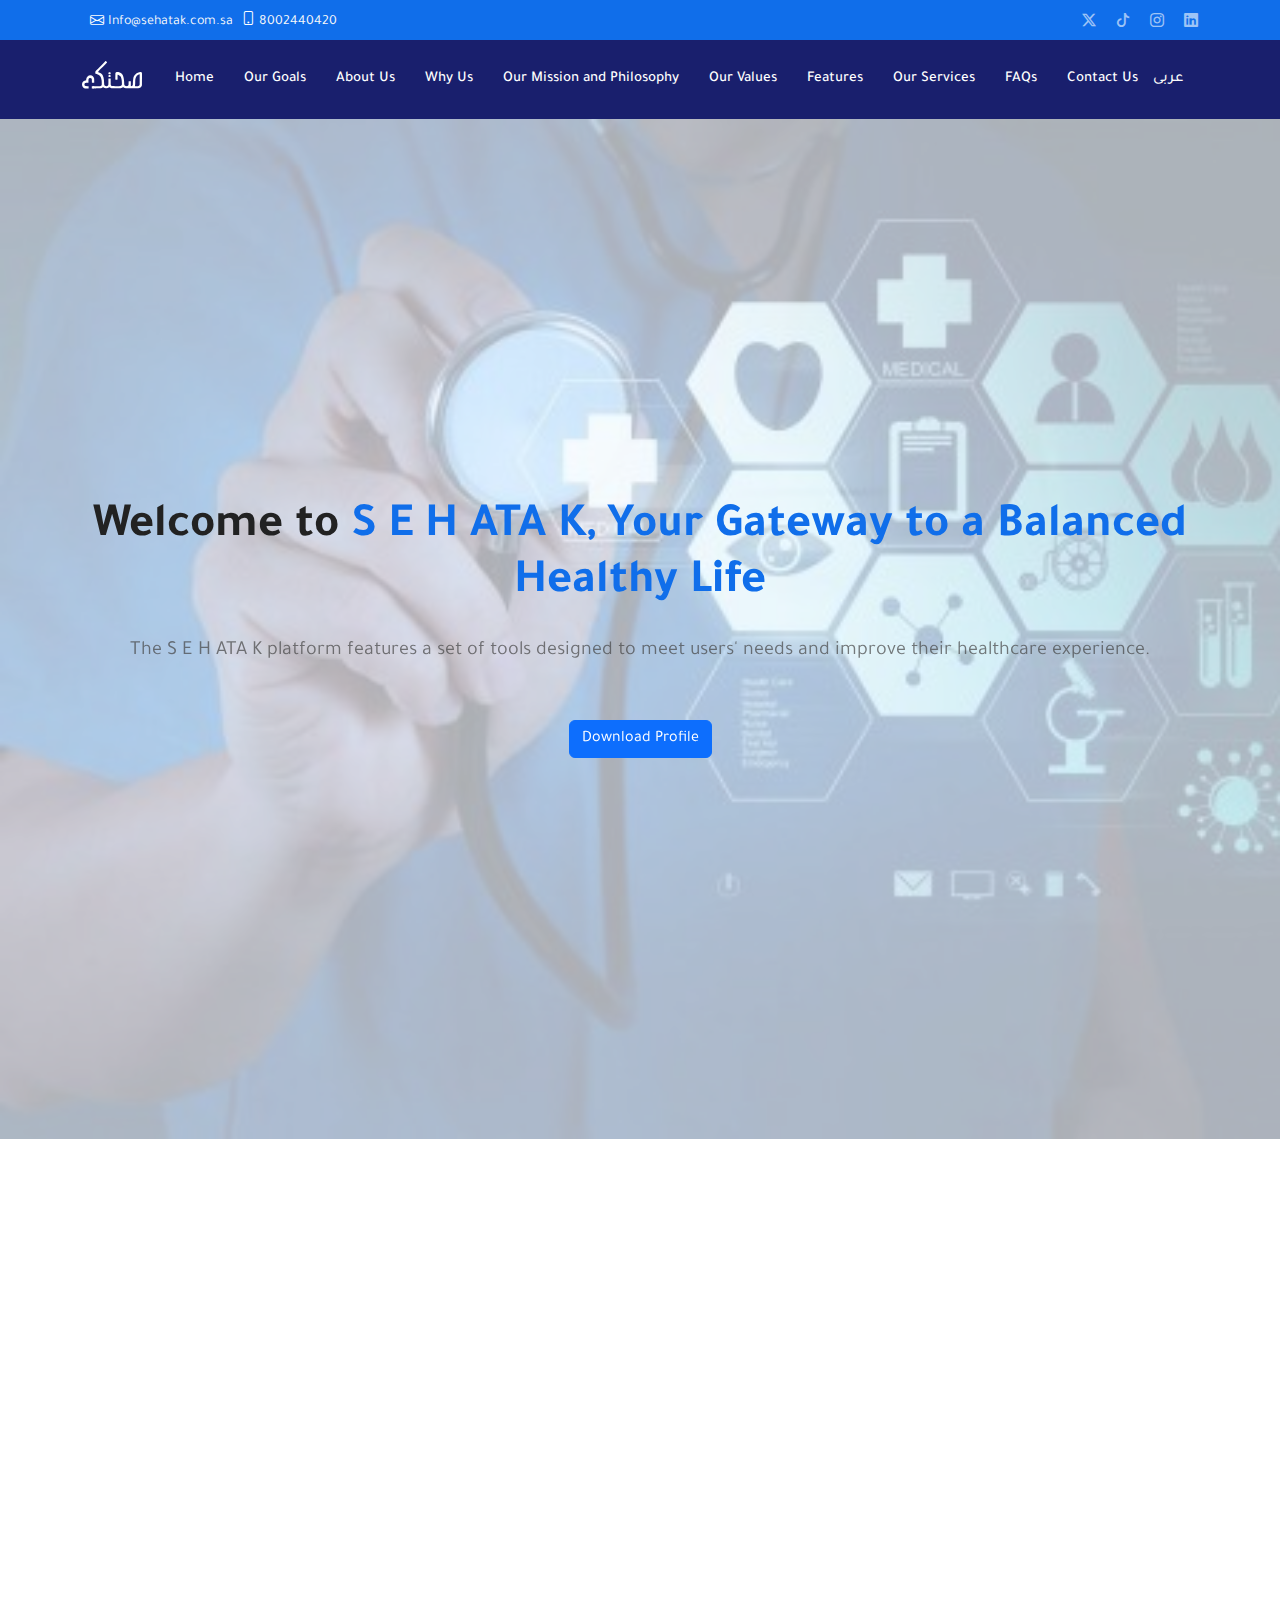
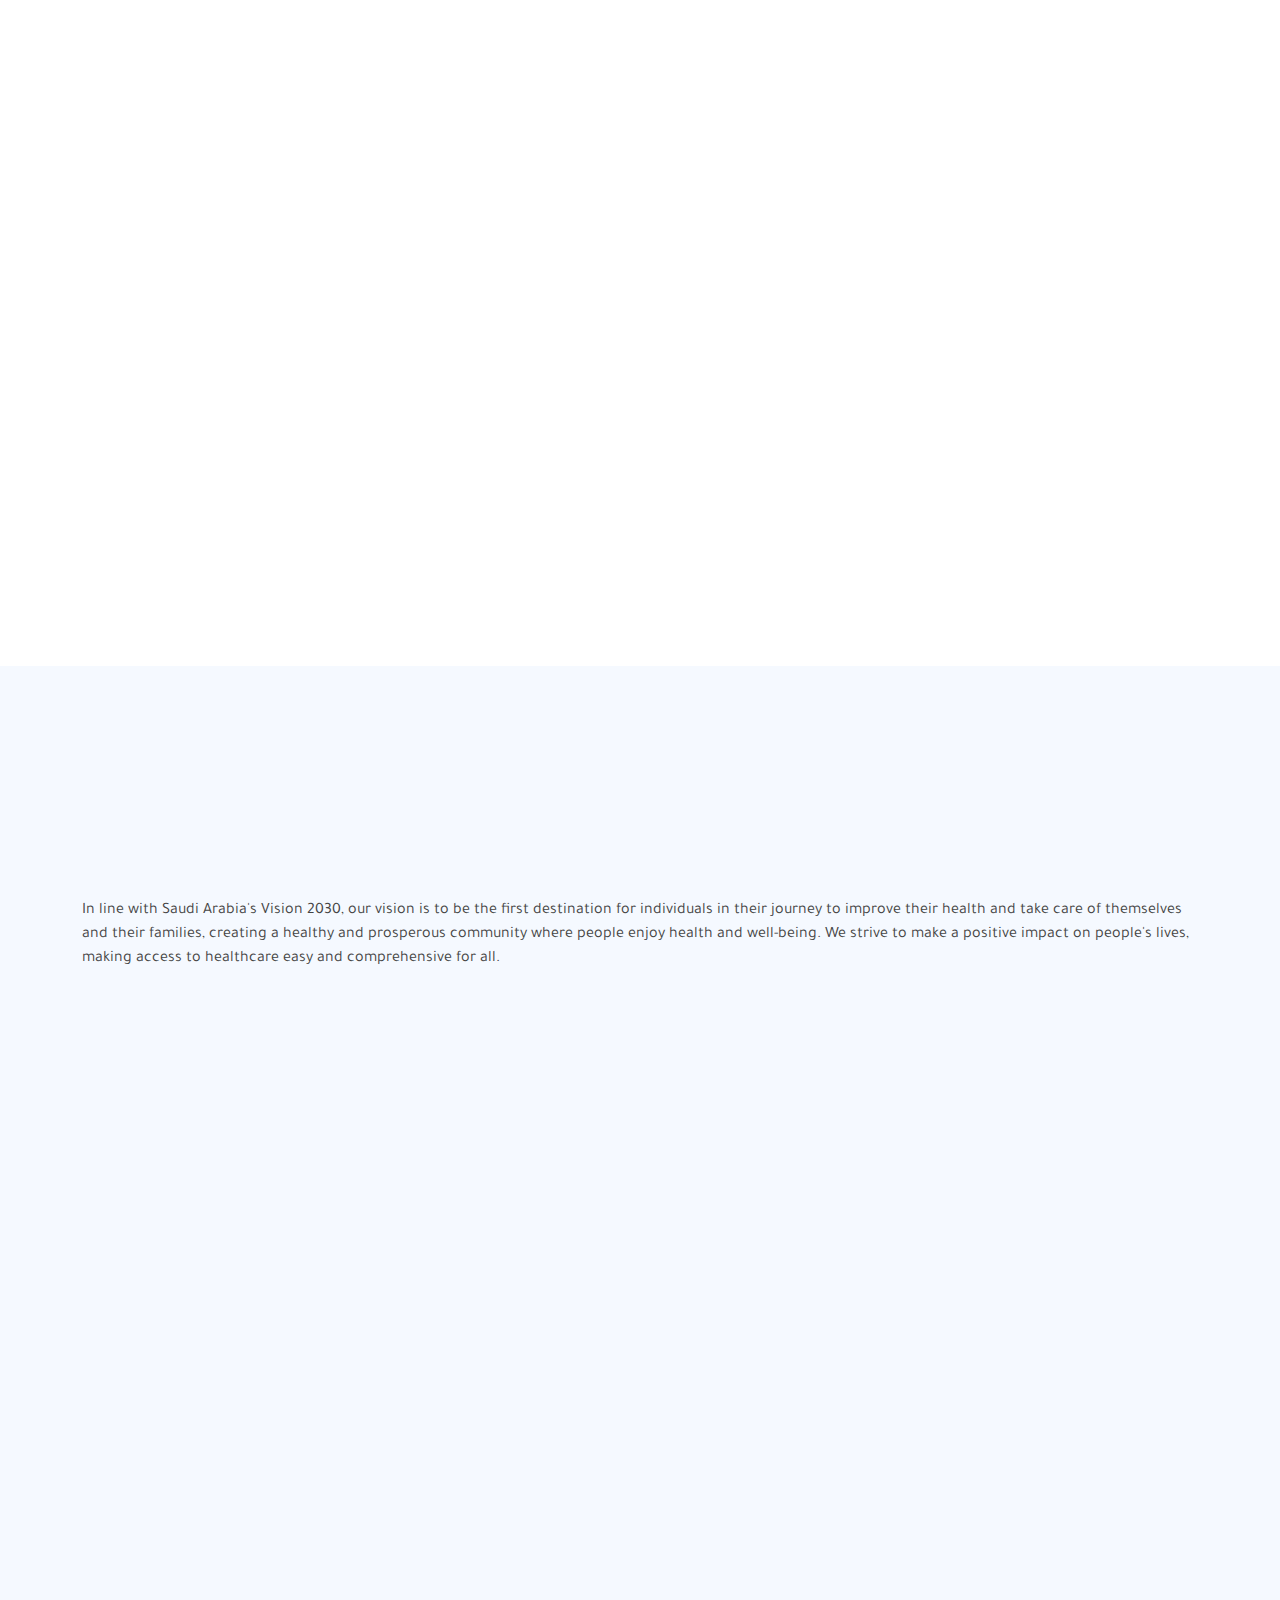
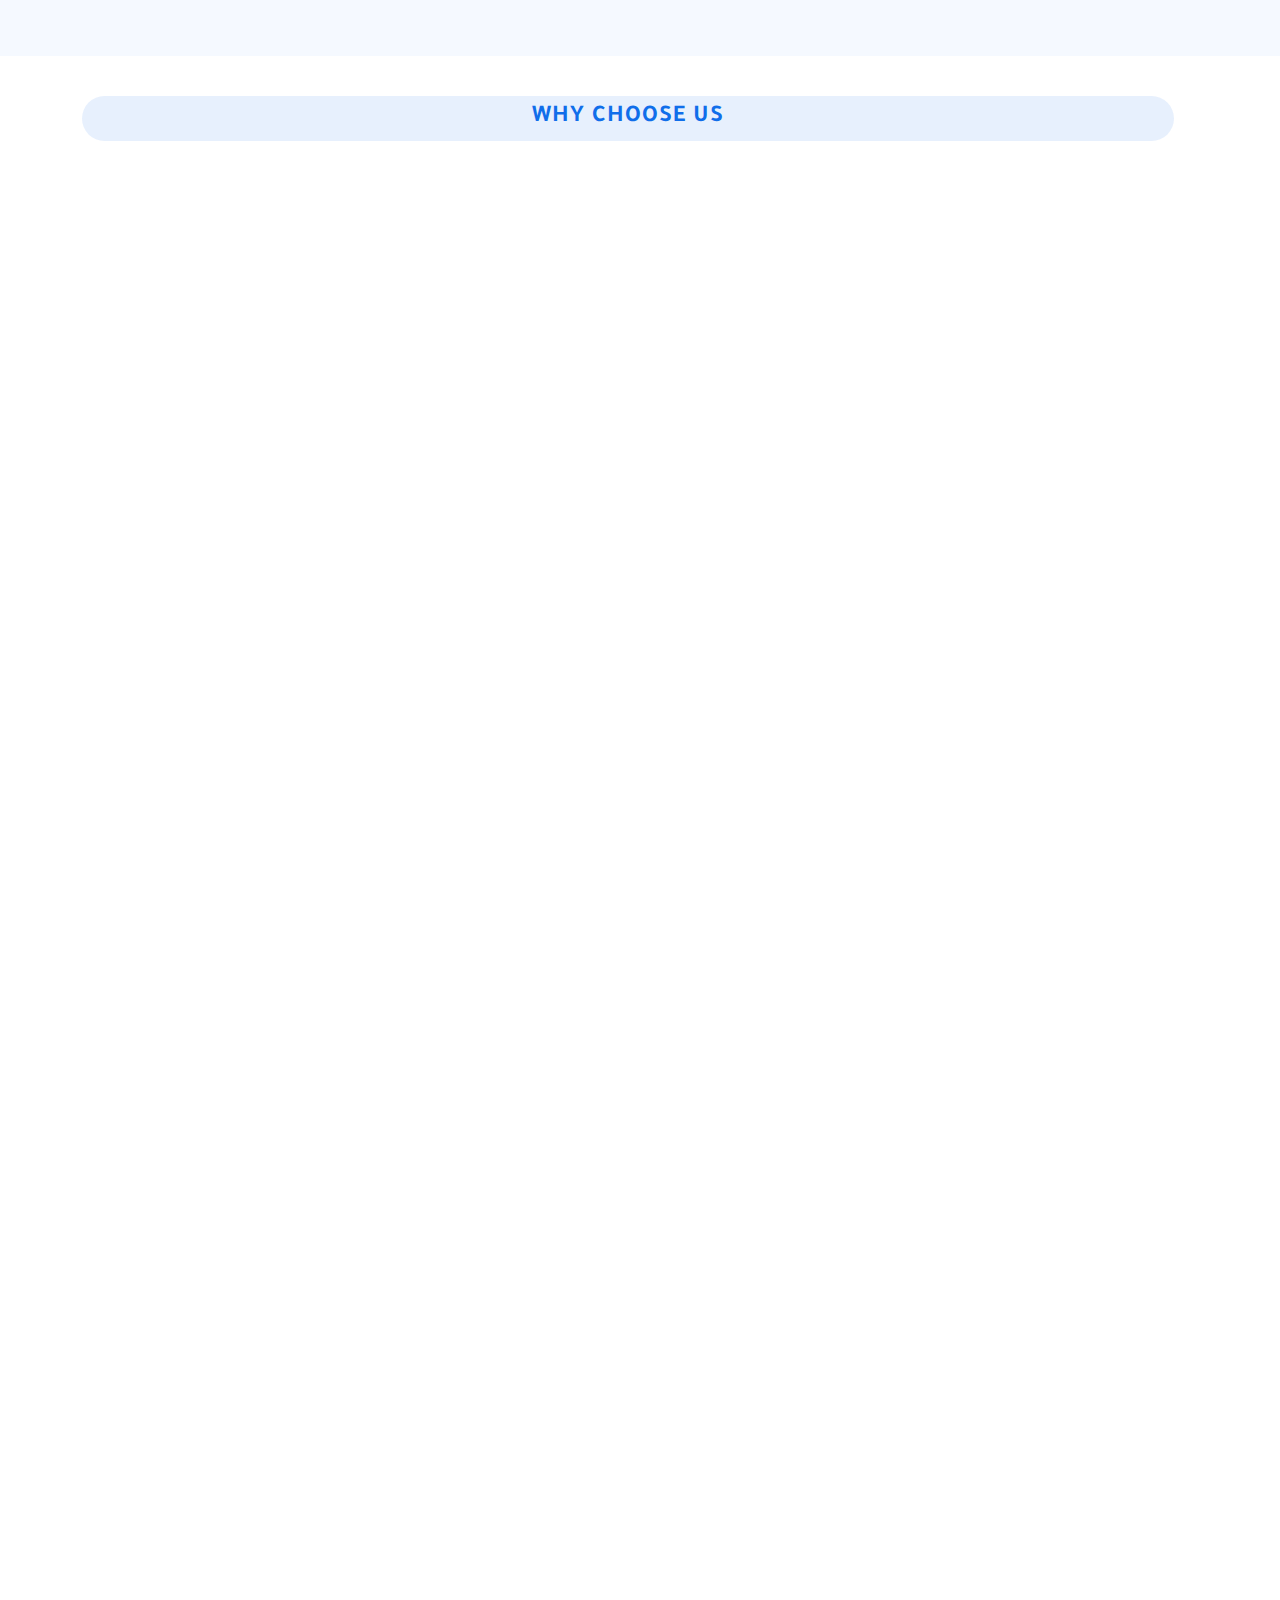
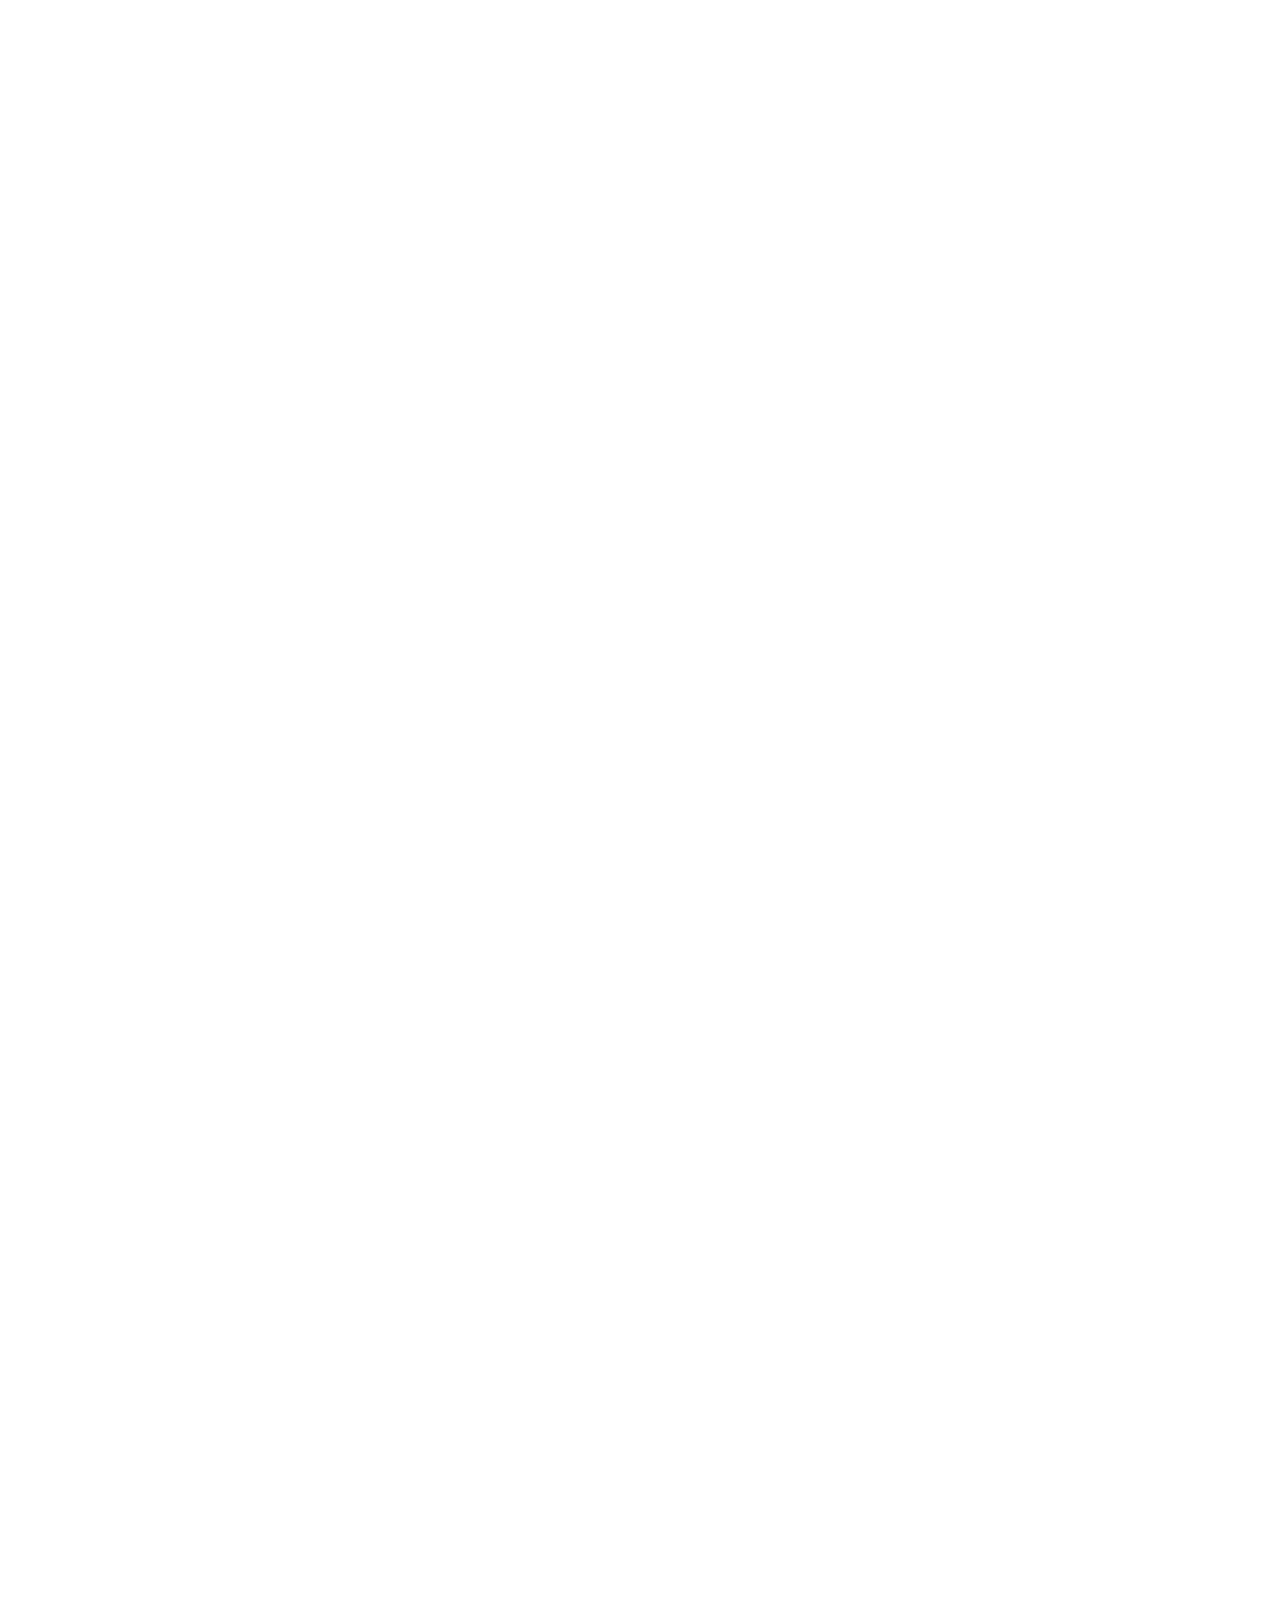
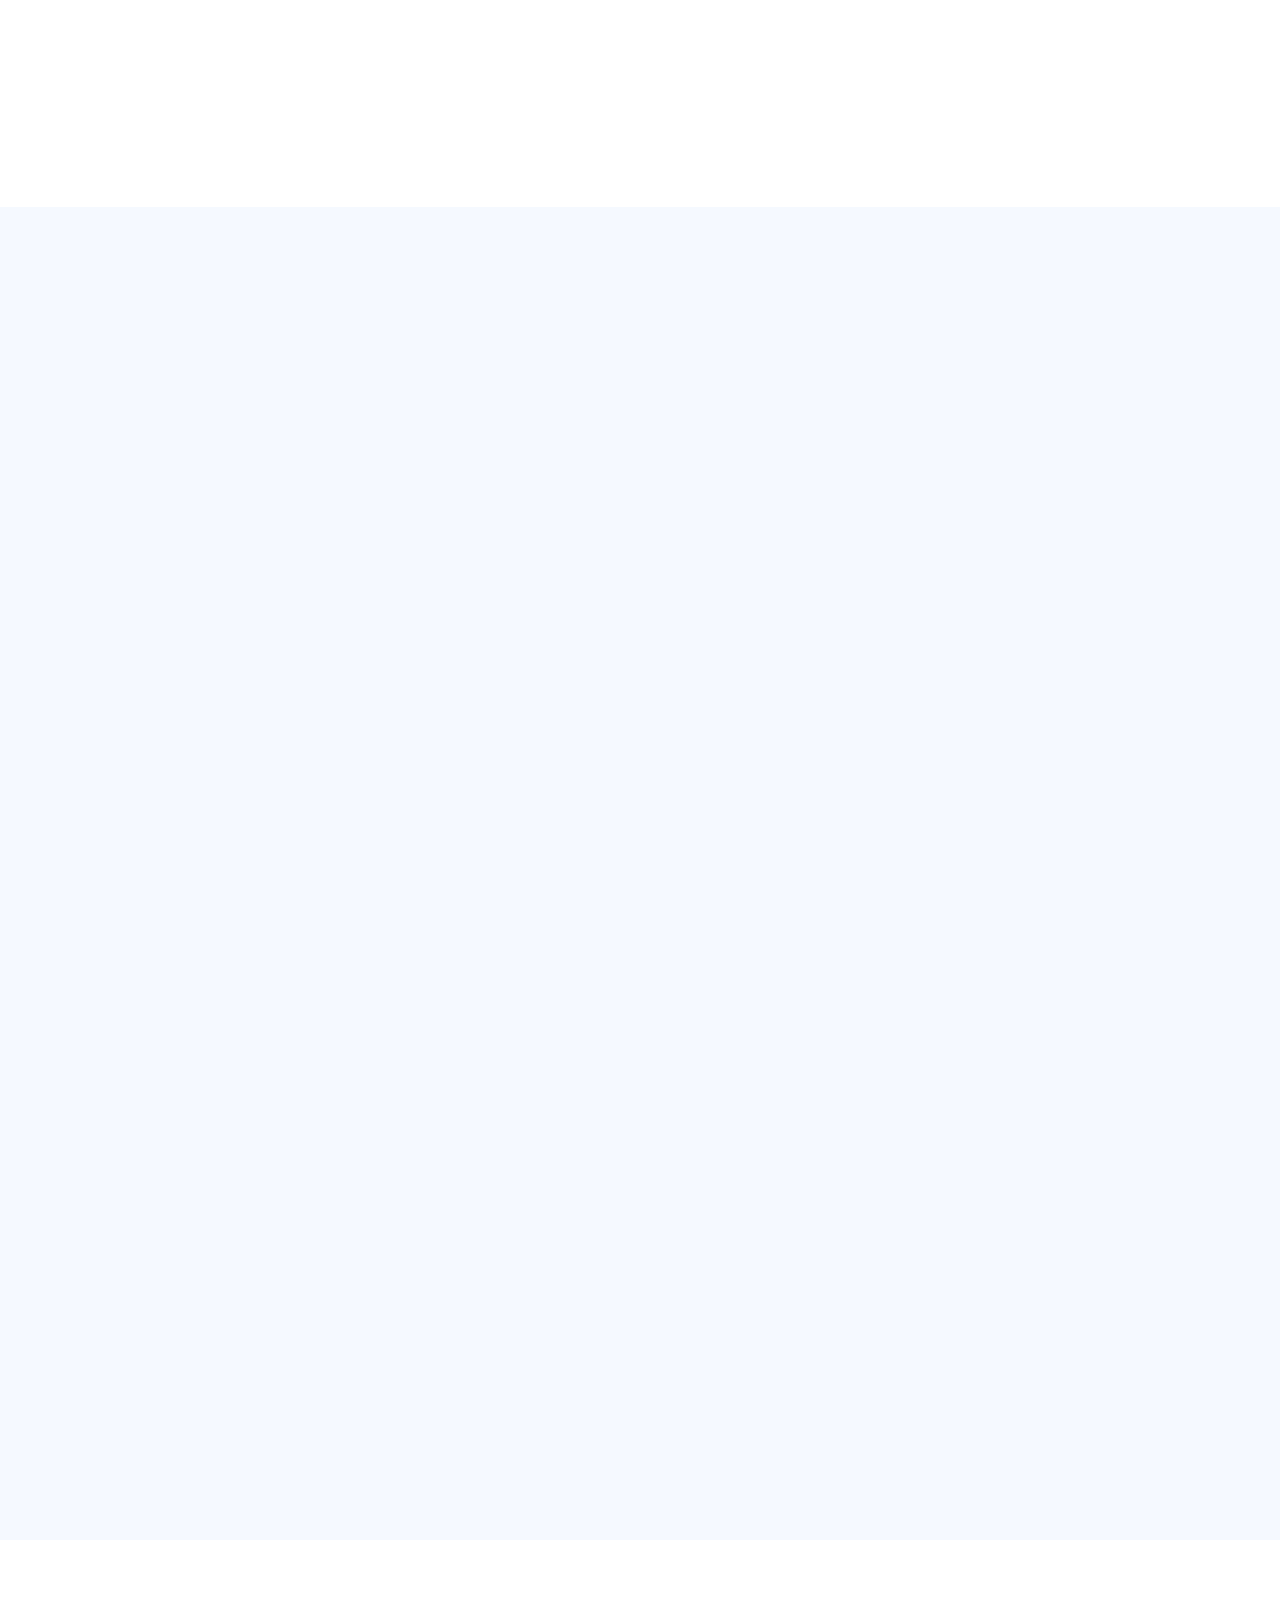
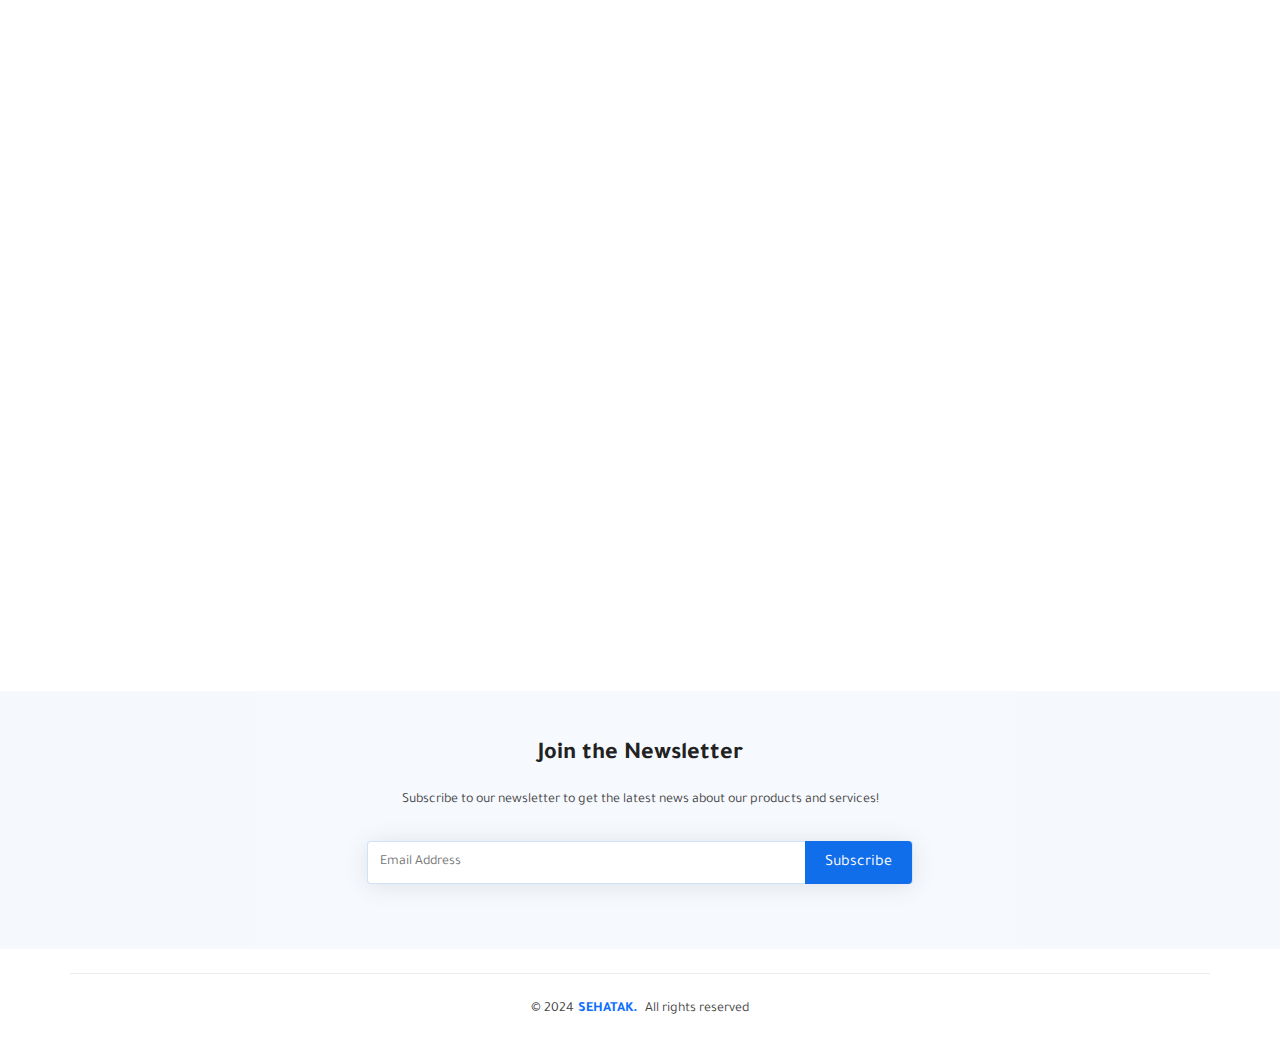
==== commit 8b96a6e6: "Add files via upload" ====
--- a/en.html
+++ b/en.html
@@ -431,7 +431,7 @@
         <section id="stats" class="stats section">
           <div class="container" data-aos="fade-up" data-aos-delay="100">
             <div class="row gy-4">
-              <div class="col-lg-3 col-md-6 d-flex flex-column align-items-center">
+              <div class="col-lg-3 col-6 d-flex flex-column align-items-center">
                 <i class="bi bi-emoji-smile"></i>
                 <div class="stats-item">
                   <span
@@ -444,7 +444,7 @@
               </div>
               <!-- End Stats Item -->
 
-              <div class="col-lg-3 col-md-6 d-flex flex-column align-items-center">
+              <div class="col-lg-3 col-6 d-flex flex-column align-items-center">
                 <i class="bi bi-heart"></i>
                 <div class="stats-item">
                   <span
@@ -457,7 +457,7 @@
               </div>
               <!-- End Stats Item -->
 
-              <div class="col-lg-3 col-md-6 d-flex flex-column align-items-center">
+              <div class="col-lg-3 col-6 d-flex flex-column align-items-center">
                 <i class="bi bi-clock"></i>
                 <div class="stats-item">
                   <span
@@ -470,7 +470,7 @@
               </div>
               <!-- End Stats Item -->
 
-              <div class="col-lg-3 col-md-6 d-flex flex-column align-items-center">
+              <div class="col-lg-3 col-6 d-flex flex-column align-items-center">
                 <i class="bi bi-person"></i>
                 <div class="stats-item">
                   <span
